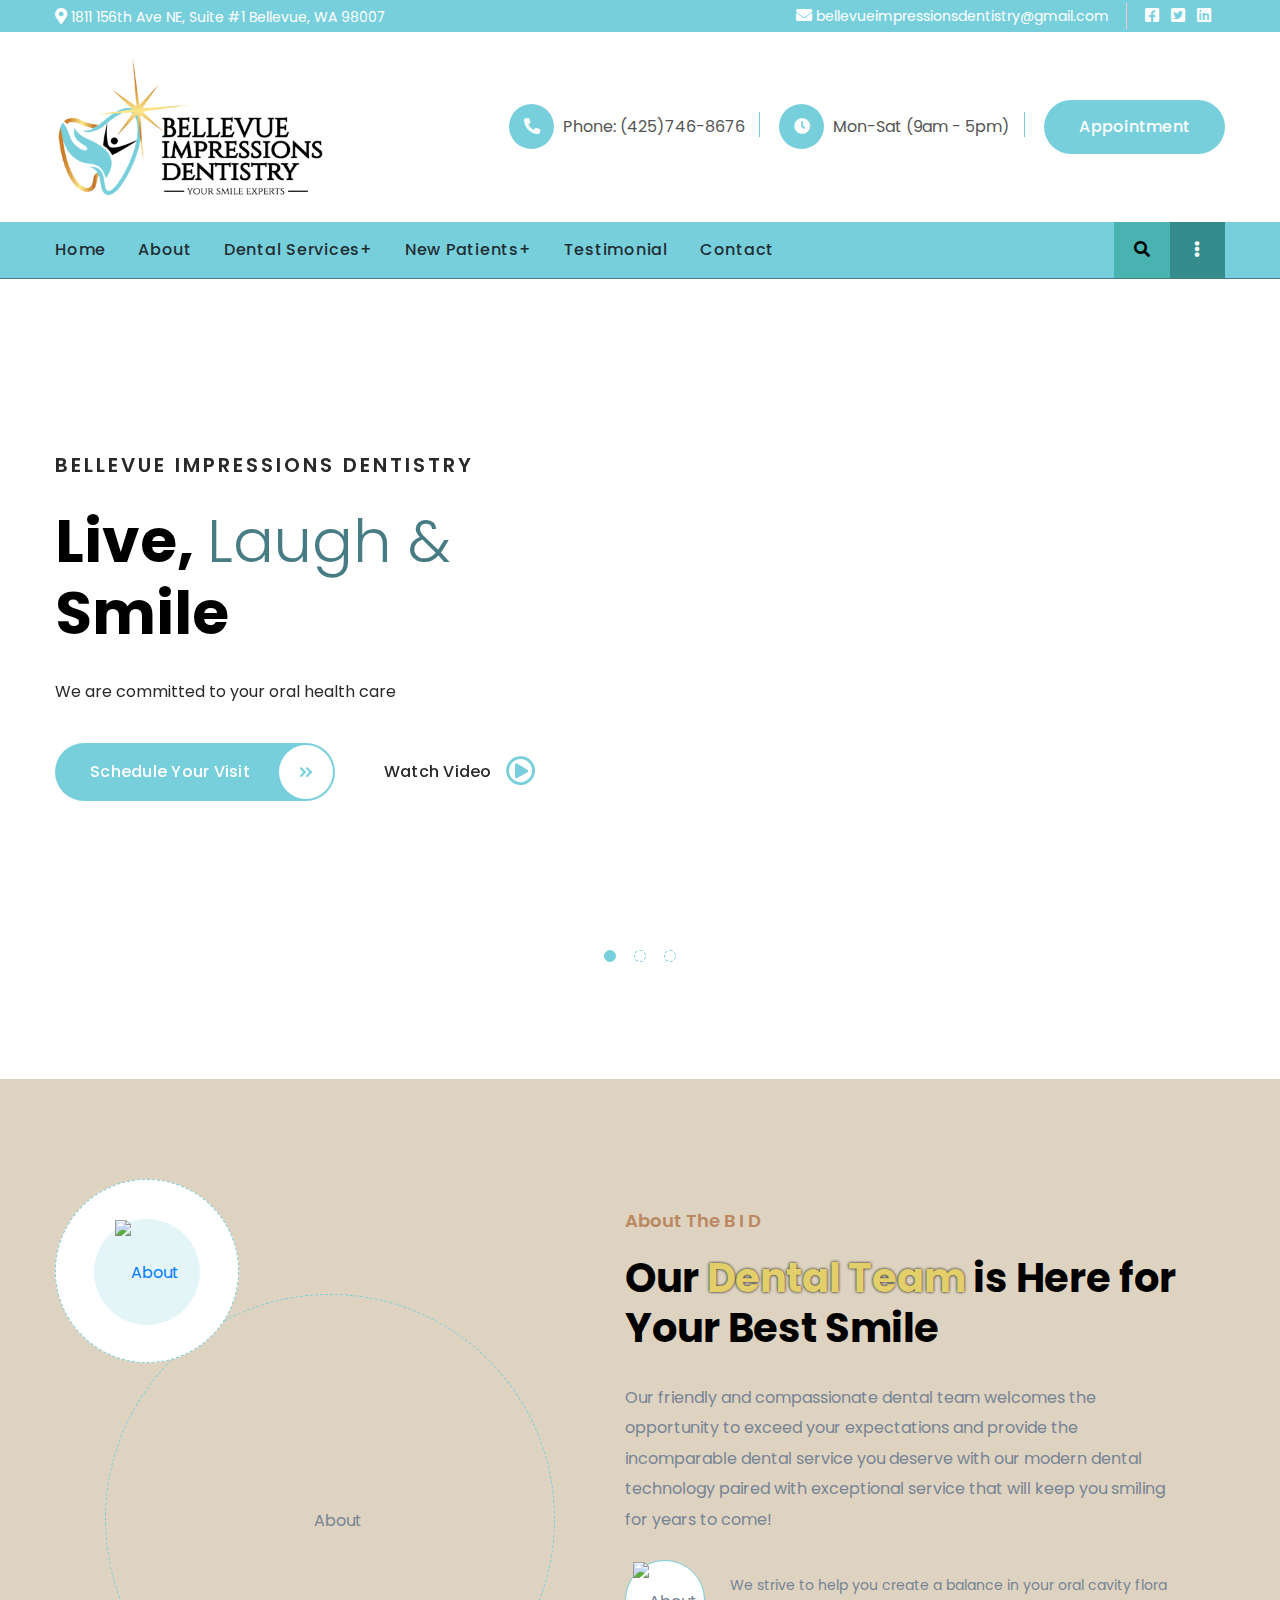
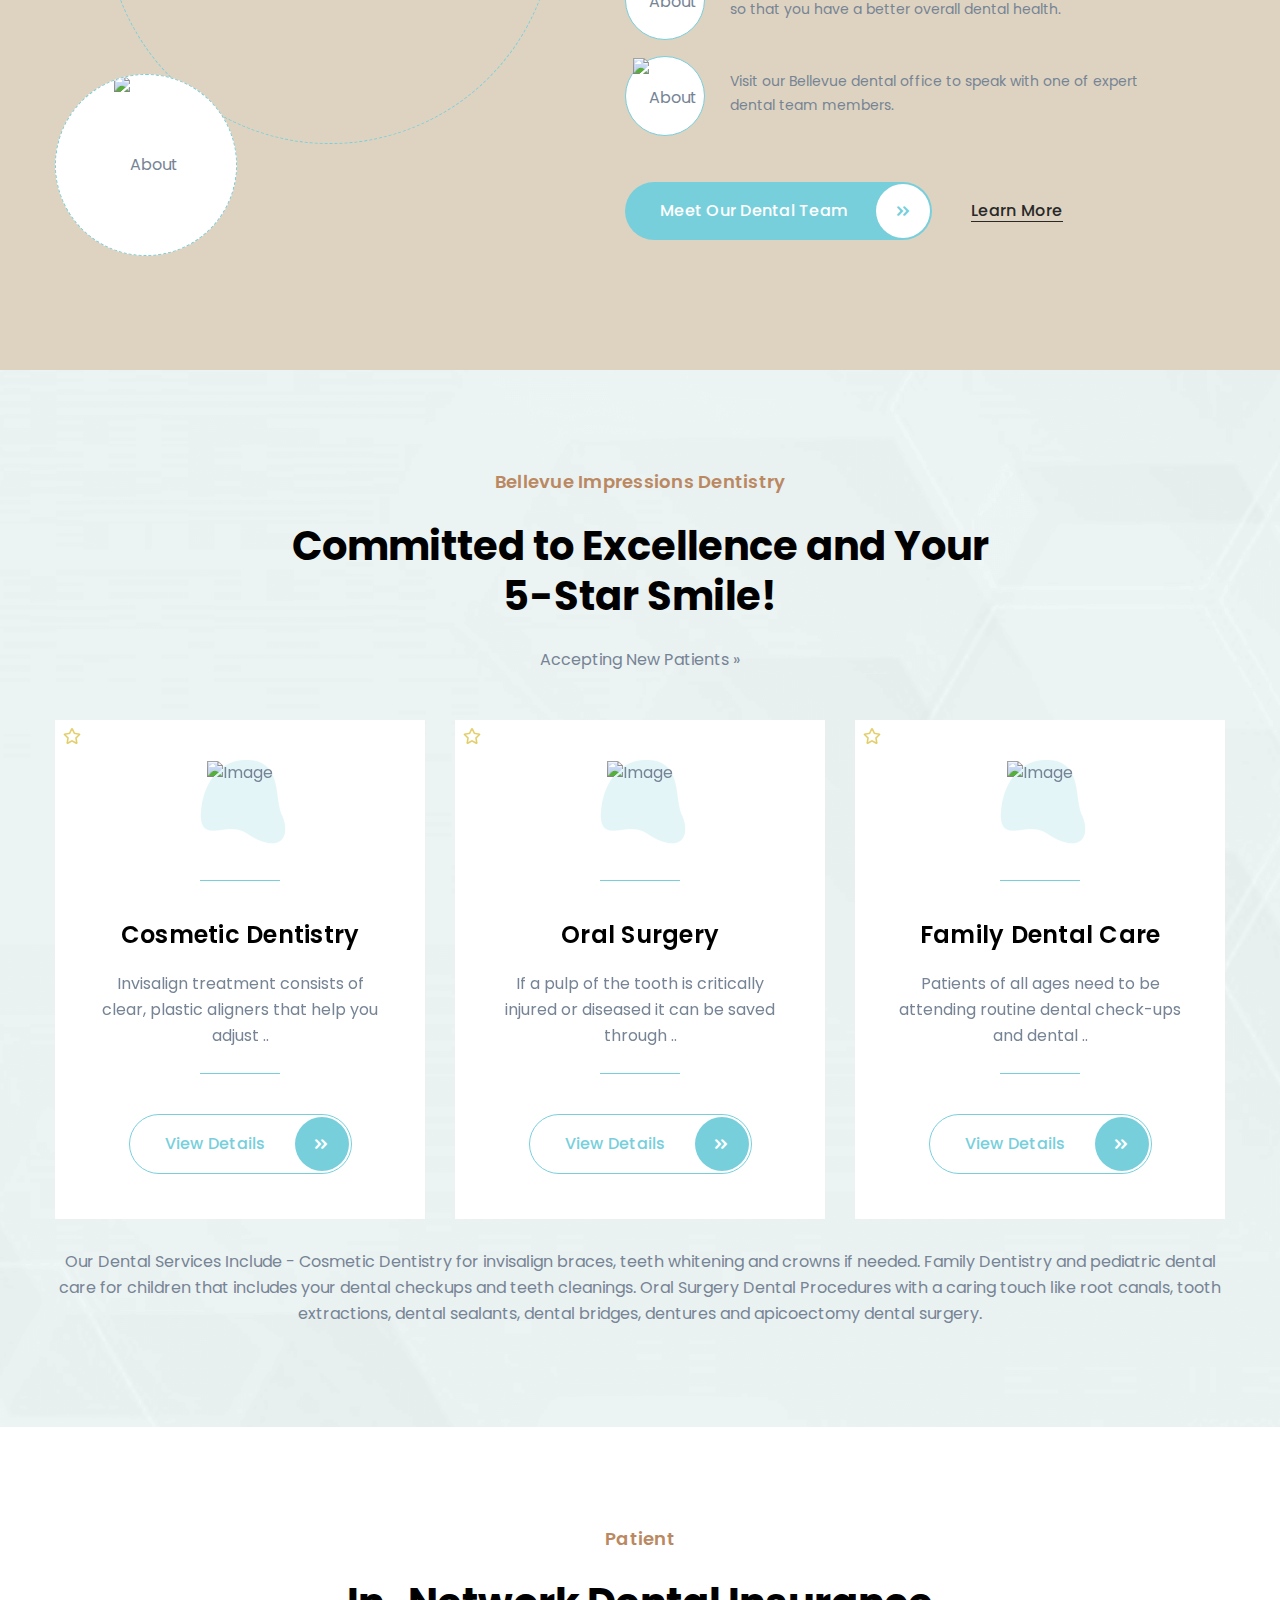
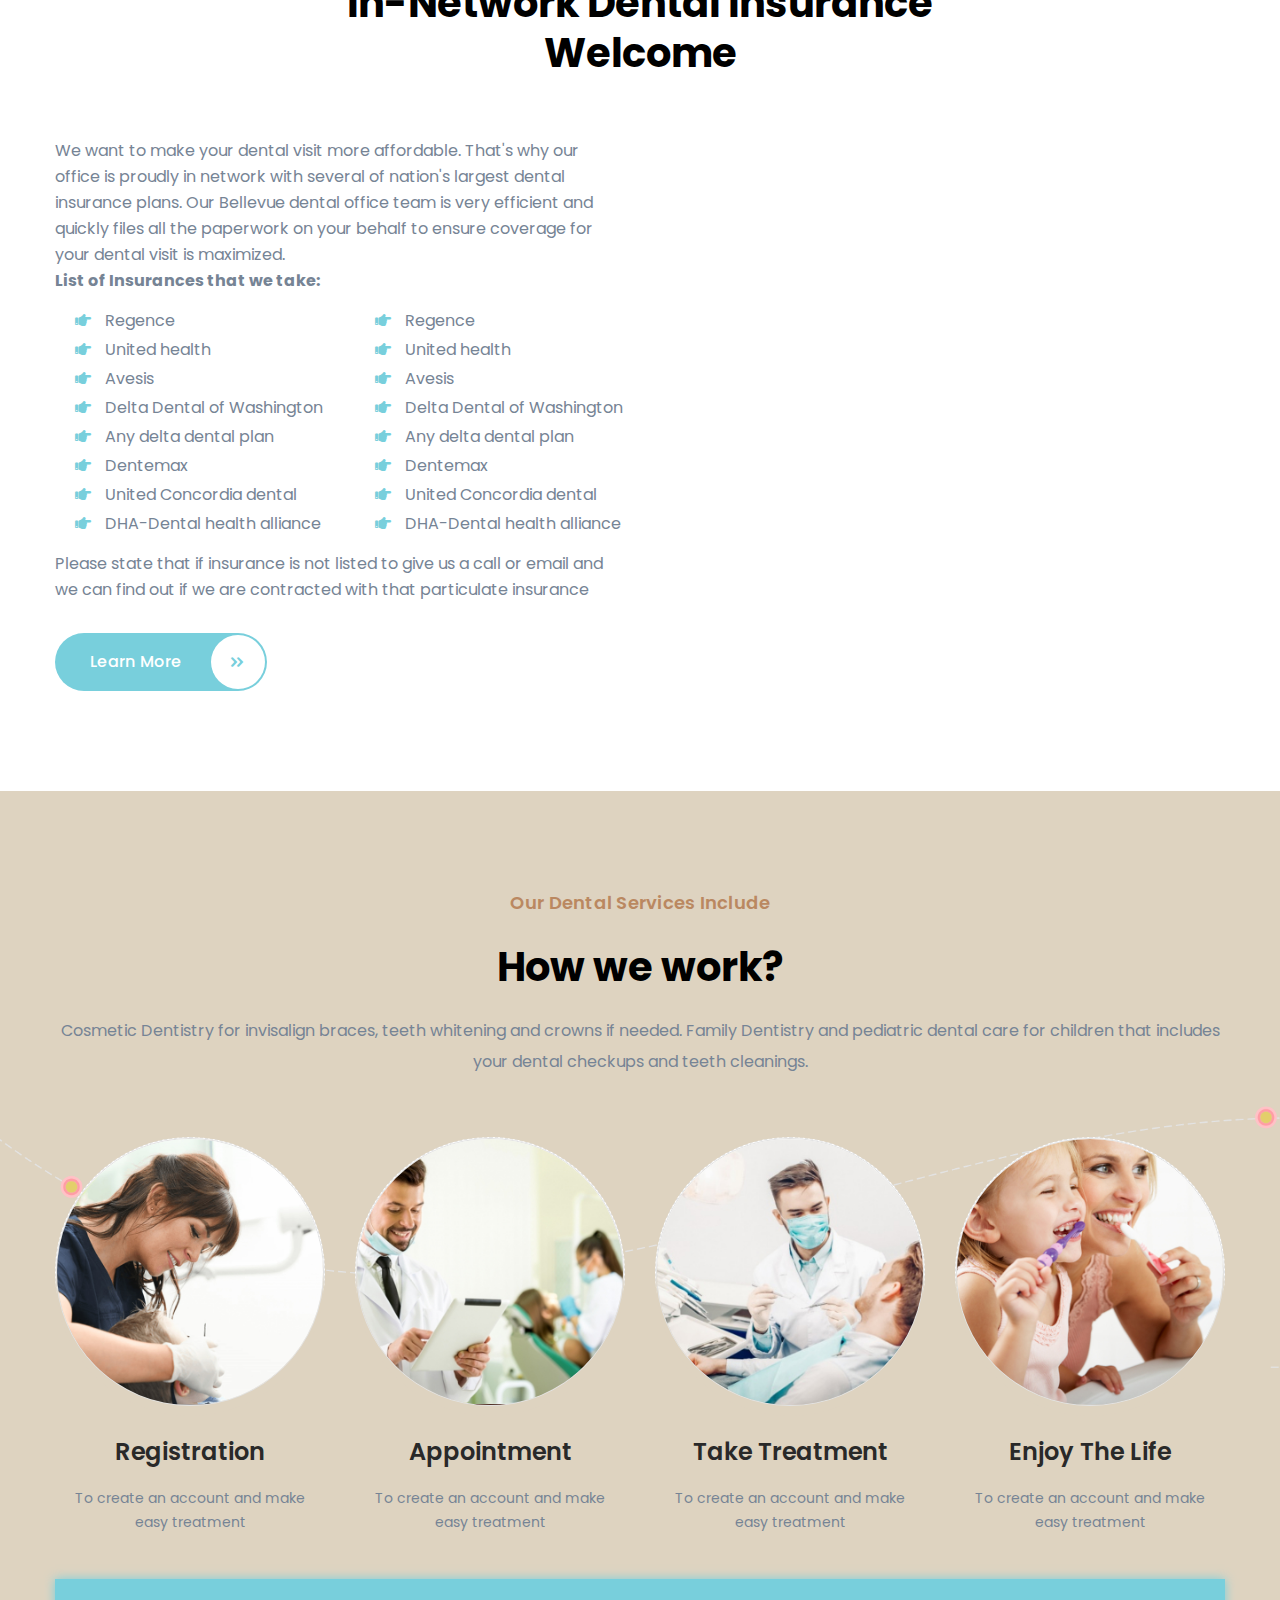
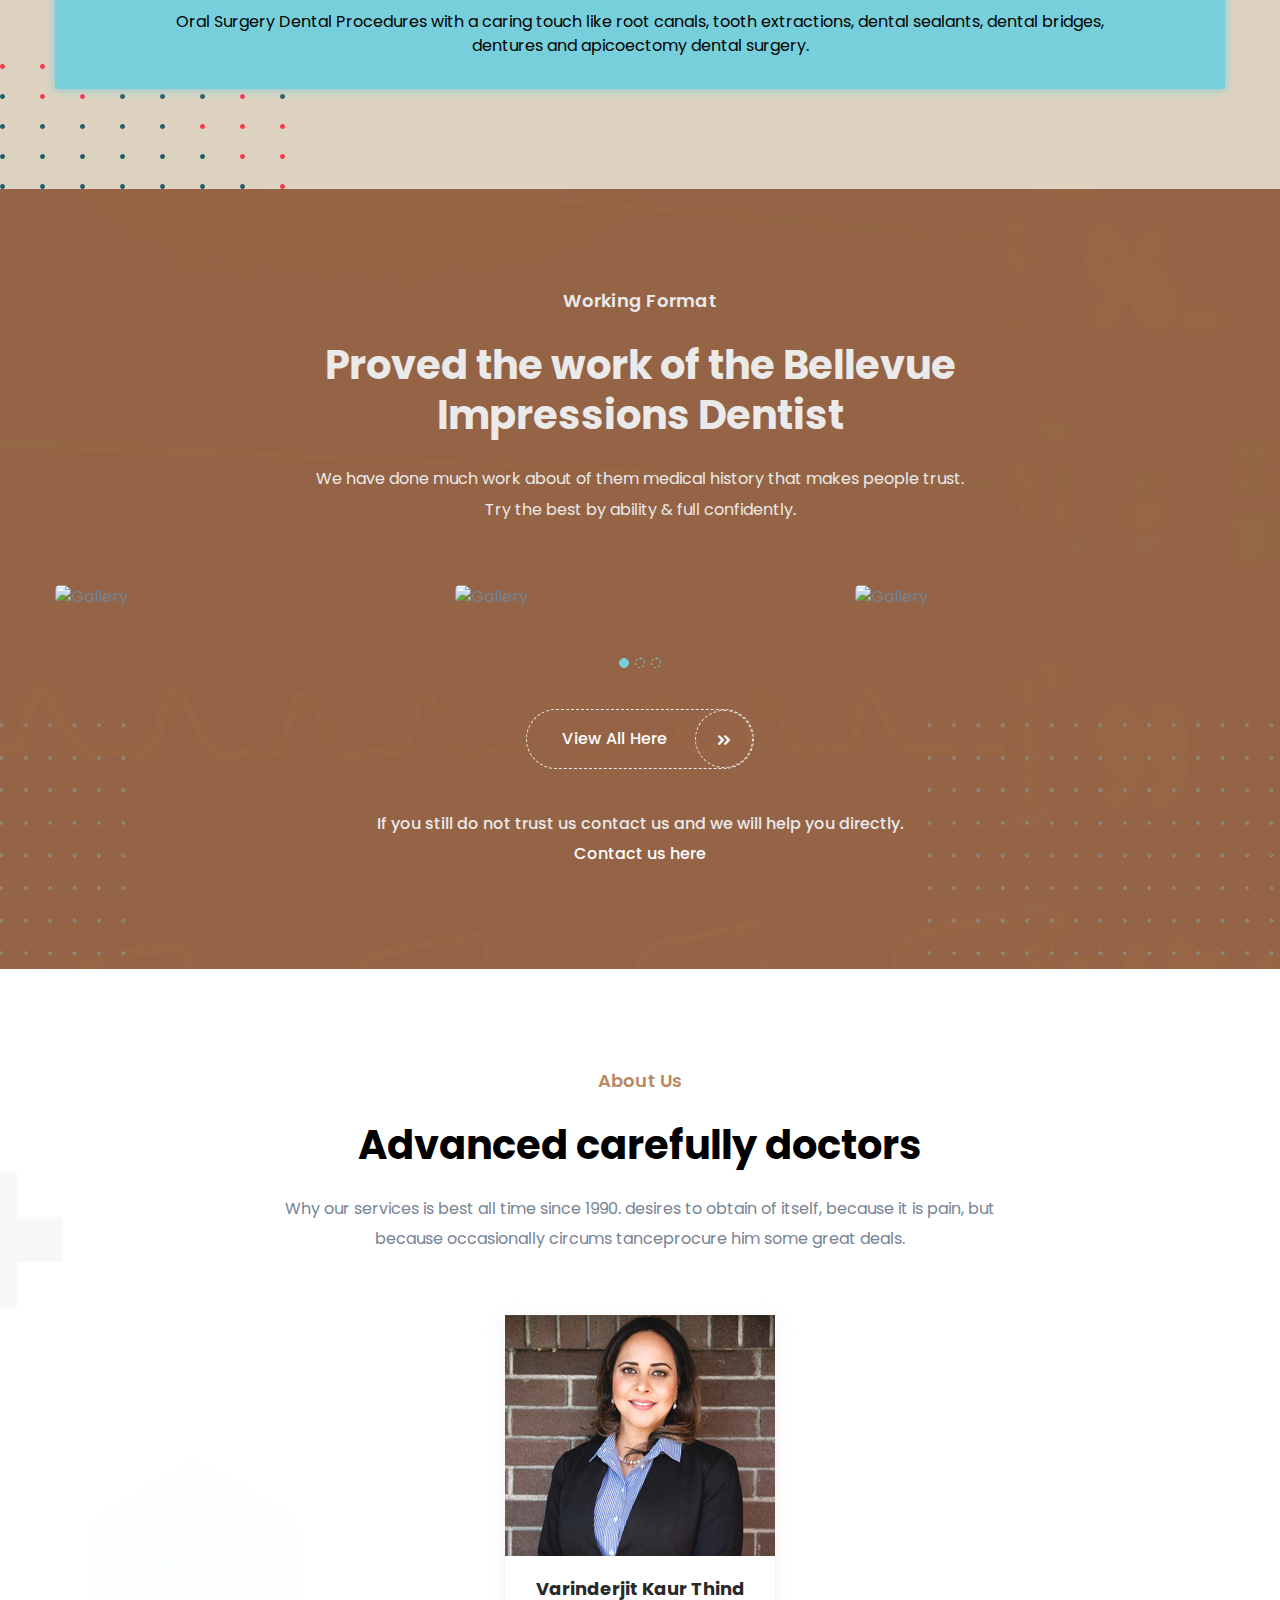
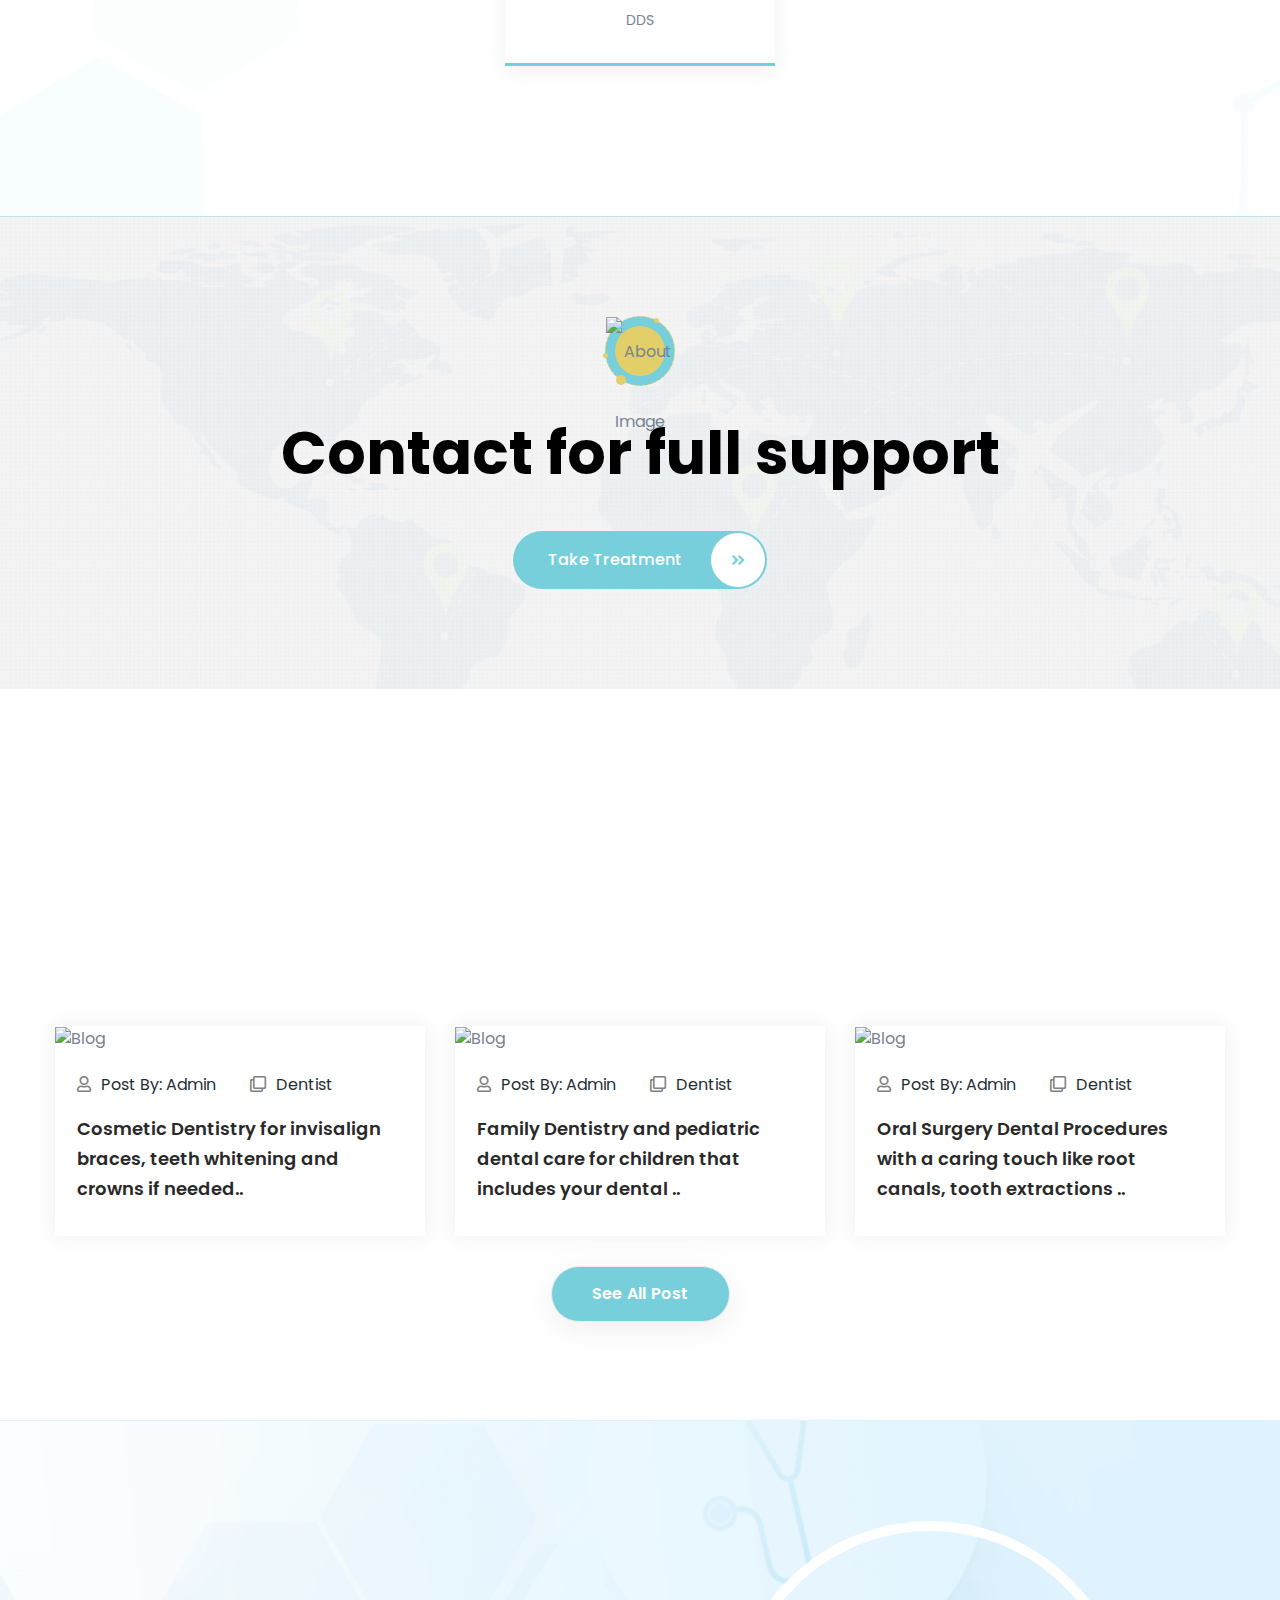
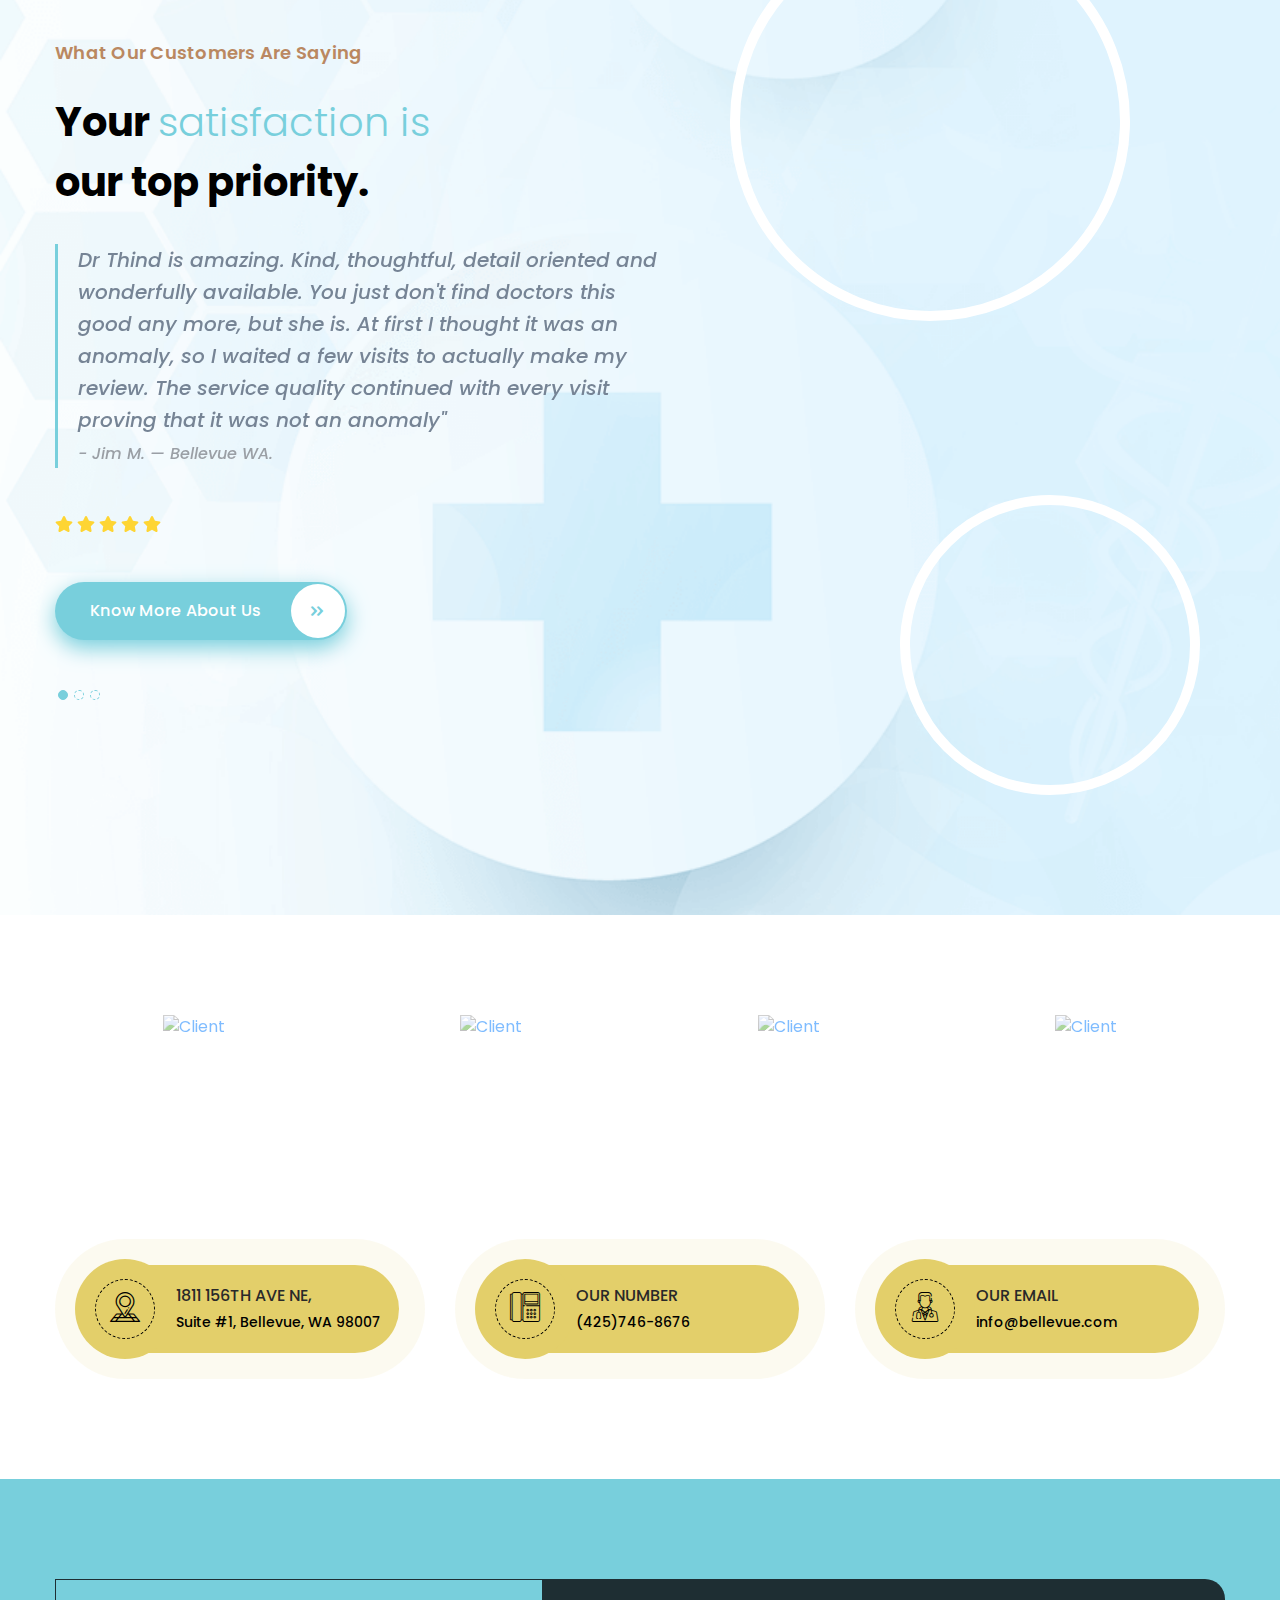
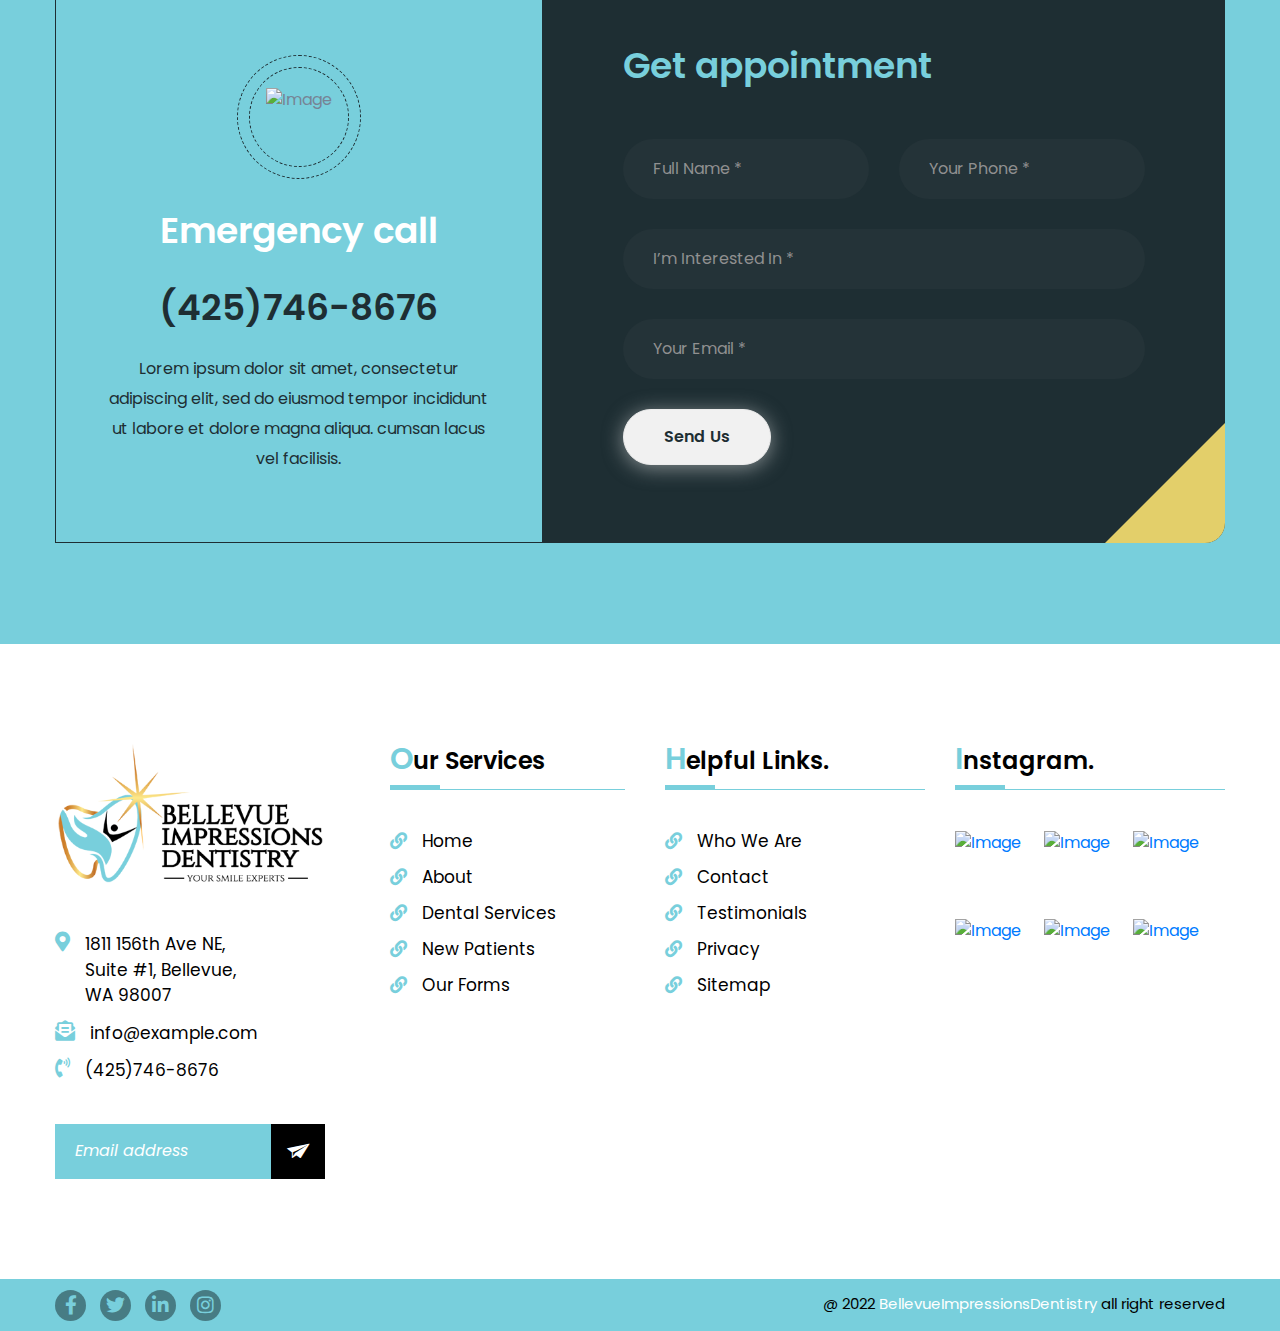
==== index.html @ e2b21d7c "adf" ====
<!doctype html>
<html lang="en">

<head>
    <!-- Required Meta Tags Start -->
    <meta charset="utf-8">
    <meta http-equiv="x-ua-compatible" content="ie=edge">
    <title>Bellevue Impressions Dentistry Family Dentist Office | Cosmetic Dentistry</title>
    <meta name="description" content="">
    <meta name="keywords" content="">
    <meta name="author" content="">
    <meta name="viewport" content="width=device-width, initial-scale=1, shrink-to-fit=no">
    <!-- Required Meta Tags End -->

    <!-- Favicon Tags Start -->
    <link rel="icon" type="image/png" sizes="16x16" href="assets/favicons/favicon.ico">
    <!-- Favicon Tags End -->

    <!-- CSS here -->
    <link rel="stylesheet" href="assets/css/bootstrap.css">
    <link rel="stylesheet" href="assets/css/main.css">
</head>

<body>
    <!--[if lte IE 9]>
    <p class="browserupgrade">You are using an <strong>outdated</strong> browser. Please <a href="https://browsehappy.com/">upgrade your browser</a> to improve your experience and security.</p>
  <![endif]-->

    <!-- Add your site or application content here -->

    <!-- |==========================================| -->
    <!-- |=====|| Preloader Start ||===============| -->
    <div class="preloader">
        <div class="preloader__content">
            <div class="preloader__wrapper">
                <div class="preloader__spinner"></div>
                <div class="preloader__txt">
                    <span data-text-preloader="B" class="letters-loading">B</span>
                    <span data-text-preloader="E" class="letters-loading">E</span>
                    <span data-text-preloader="L" class="letters-loading">L</span>
                    <span data-text-preloader="L" class="letters-loading">L</span>
                    <span data-text-preloader="E" class="letters-loading">E</span>
                    <span data-text-preloader="V" class="letters-loading">V</span>
                    <span data-text-preloader="U" class="letters-loading">U</span>
                    <span data-text-preloader="E" class="letters-loading">E</span>
                </div>
            </div>
        </div>
    </div>
    <!-- |=====|| Preloader End ||=================| -->
    <!-- |==========================================| -->


    <!-- |==========================================| -->
    <!-- |=====|| Header Start ||===============| -->
    <header class="header home1">
        <!-- Header Top Start -->
        <div class="header__top1">
            <div class="container">
                <div class="row">
                    <div class="col-lg-5">
                        <div class="header__top1--left text-center text-lg-left">
                            <i class="fas fa-map-marker-alt"></i>
                            <span>1811 156th Ave NE, Suite #1 Bellevue, WA 98007</span>
                        </div>
                    </div>
                    <div class="col-lg-7">
                        <div class="header__top1--right text-center text-lg-right">
                            <div class="header__top1--email">
                                <i class="fas fa-envelope"></i>
                                <span><a
                                        href="mailto:bellevueimpressionsdentistry@gmail.com">bellevueimpressionsdentistry@gmail.com</a></span>
                            </div>
                            <div class="header__top1--social">
                                <a href="#"><i class="fab fa-facebook-square"></i></a>
                                <a href="#"><i class="fab fa-twitter-square"></i></a>
                                <a href="#"><i class="fab fa-linkedin"></i></a>
                            </div>

                        </div>
                    </div>
                </div>
            </div>
        </div>
        <!-- Header Top End -->
        <!-- Header Middle Start -->
        <div class="header__middle1">
            <div class="container">
                <div class="row align-items-center">
                    <div class="col-lg-3 col-sm-6">
                        <div class="header__logo">
                            <a href="index.html"><img src="assets/img/logo/logo.png" alt="Logo"></a>
                        </div>
                    </div>
                    <div class="col-lg-9 col-sm-6">
                        <div class="header__middle1--right text-right">
                            <div class="header__middle1--phone">
                                <i class="fas fa-phone-alt"></i>
                                <span>Phone: <a href="tel:4257468676">(425)746-8676</a></span>
                            </div>
                            <div class="header__middle1--clock">
                                <i class="fas fa-clock"></i>
                                <span>Mon-Sat (9am - 5pm)</span>
                            </div>
                            <div class="header__middle1--btn">
                                <a href="#" class="btn2">Appointment</a>
                            </div>
                        </div>
                    </div>
                </div>
            </div>
        </div>
        <!-- Header Middle End -->
        <!-- Header Menu Start -->
        <div class="header__menu">
            <div class="header__menu-wrapper">
                <div class="container">
                    <div class="header__menu-outer">
                        <div class="row">
                            <div class="col-lg-12">
                                <div class="header__side-nav f_right d-none d-lg-block">
                                    <ul>
                                        <li class="search_box_container">
                                            <button class="search_btn button"><i class="fas fa-search"></i></button>
                                            <div class="search_form">
                                                <form action="#">
                                                    <input type="text" placeholder="Search...">
                                                    <button><i class="fas fa-search"></i></button>
                                                </form>
                                            </div>
                                        </li>
                                        <li class="extra_info_btn">
                                            <button class="button">
                                                <i class="fas fa-ellipsis-v"></i>
                                            </button>
                                        </li>
                                    </ul>
                                </div>
                                <div class="main-menu">
                                    <nav id="mobile-menu">
                                        <ul>
                                            <li class="active"><a href="index.html">Home</a></li>
                                            <li><a href="#">About</a></li>
                                            <li><a href="javascript:;">Dental Services+</a>
                                                <ul class="sub_menu">
                                                    <li><a href="#">Cosmetic Dentistry</a></li>
                                                    <li><a href="#">Family Dentistry</a></li>
                                                    <li><a href="#">Oral Surgery</a></li>
                                                </ul>
                                            </li>
                                            <li><a href="javascript:;">New Patients+</a>
                                                <ul class="sub_menu">
                                                    <li><a href="#">Patient Information</a></li>
                                                    <li><a href="#">Patient Forms</a></li>
                                                </ul>
                                            </li>

                                            <li><a href="#">Testimonial</a></li>
                                            <li><a href="#">Contact</a></li>
                                        </ul>
                                    </nav>
                                </div>
                                <div class="mobile-menu"></div>
                            </div>
                        </div>
                    </div>
                </div>
            </div>
        </div>
        <!-- Header Menu End -->
    </header>
    <!-- Extra Info Start -->
    <div class="extra_info d-none d-lg-block">
        <div class="extra_info--icon">
            <button class="extra_info_close"><i class="ti-close"></i></button>
        </div>
        <div class="extra_info--content text-center">
            <div class="extra_info--title">
                <h3>Let's be Together</h3>
            </div>
            <div class="extra_info--thumb">
                <img class="img_100" src="assets/img/about/about-01.jpg" alt="Extra info thumb">
            </div>
            <div class="extra_info--address">
                <ul>
                    <li>
                        <i class="fas fa-map-marker-alt"></i>
                        <span><strong>Bellevue Impressions Dentistry</strong></span><br>
                        <span>1811 156th Ave NE, Suite #1, Bellevue, WA 98007</span>
                    </li>
                    <li>
                        <i class="fas fa-clock"></i>
                        <span>DENTIST OFFICE HOURS</span>

                        <ul>
                            <li><strong>Monday</strong> 9:00 am to 5:00 pm </li>
                            <li><strong>Tuesday</strong> 9:00 am to 6:00 pm </li>
                            <li><strong>Wednesday</strong> 9:00 am to 5:00 pm </li>
                            <li><strong>Thursday</strong> 9:00 am to 5:00 pm </li>
                            <li><strong>Friday</strong> 9:00 am to 4:00 pm </li>
                            <li><strong>Saturday</strong> 9:00 am to 2:00 pm</li>
                        </ul>
                    </li>
                    <li>
                        <i class="fas fa-phone-alt"></i>
                        <span><a href="tel:4257468676">(425)746-8676</a></span>
                    </li>
                    <li>
                        <i class="fas fa-envelope-open-text"></i>
                        <span><a
                                href="mailto:bellevueimpressionsdentistry@gmail.com">bellevueimpressionsdentistry@gmail.com</a></span>
                    </li>
                </ul>
            </div>
            <div class="extra_info--social mt-30">
                <a href="#"><i class="fab fa-facebook-f"></i></a>
                <a href="#"><i class="fab fa-twitter"></i></a>
                <a href="#"><i class="fab fa-linkedin-in"></i></a>
                <a href="#"><i class="fab fa-instagram"></i></a>
                <a href="#"><i class="fab fa-youtube"></i></a>
            </div>
        </div>
    </div>
    <!-- Extra Info End -->
    <!-- |=====|| Header End ||=================| -->
    <!-- |==========================================| -->


    <main>
        <!-- |==========================================| -->
        <!-- |=====|| Slider Start ||===============| -->
        <section class="slider1">
            <div class="slider1__wrapper">
                <div class="slider1__active owl-carousel owl-theme slider-section-dots">
                    <div
                        class="slider1__item slider1__height slider1__img-01 d-flex align-items-center justify-content-center">
                        <div class="container">
                            <div class="row">
                                <div class="col-xl-7">
                                    <div class="slider1__content">
                                        <div class="mb-20 fix">
                                            <h5 data-animation="fadeInUp" data-delay=".2s" data-duration=".4s"
                                                class="animated fadeInUp">Bellevue Impressions Dentistry</h5>
                                        </div>
                                        <div class="mb-20 fix">
                                            <h2 data-animation="fadeInUp" data-delay=".5s" data-duration=".4s"
                                                class="animated fadeInUp">
                                                Live, <span>Laugh & </span> <br class="d-none d-md-inline-block"> Smile
                                            </h2>
                                        </div>
                                        <div class="fix mb-20">
                                            <p data-animation="fadeInUp" data-delay=".7s" data-duration=".4s"
                                                class="animated fadeInUp">
                                                We are committed to your oral health care
                                            </p>
                                        </div>
                                        <div class="fix pb-35">
                                            <a data-animation="fadeInUp" data-delay=".4s" data-duration=".8s"
                                                href="services.html"
                                                class="btn3 d-inline-block animated fadeInUp mr-10">
                                                <span>Schedule Your Visit</span> <i
                                                    class="icofont-rounded-double-right"></i>
                                            </a>
                                            <a data-fancybox="gallery_1" data-caption="My caption"
                                                href="https://youtu.be/8rPB4A3zDnQ" data-animation="fadeInUp"
                                                data-delay=".5s" data-duration=".8s"
                                                class="btn4 ml-25 animated fadeInUp d-none d-sm-inline-block">
                                                <span>Watch
                                                    Video</span> <i class="far fa-play-circle"></i></a>
                                        </div>
                                    </div>
                                </div>
                            </div>
                        </div>
                    </div>
                    <div
                        class="slider1__item slider1__height slider1__img-02 d-flex align-items-center justify-content-center">
                        <div class="container">
                            <div class="row">
                                <div class="col-xl-7">
                                    <div class="slider1__content">
                                        <div class="mb-20 fix">
                                            <h5 data-animation="fadeInUp" data-delay=".2s" data-duration=".4s"
                                                class="animated fadeInUp">Bellevue Impressions Dentistry</h5>
                                        </div>
                                        <div class="mb-20 fix">
                                            <h2 data-animation="fadeInUp" data-delay=".5s" data-duration=".4s"
                                                class="animated fadeInUp">
                                                Live, <span>Laugh & </span> <br class="d-none d-md-inline-block"> Smile
                                            </h2>
                                        </div>
                                        <div class="fix mb-20">
                                            <p data-animation="fadeInUp" data-delay=".7s" data-duration=".4s"
                                                class="animated fadeInUp">
                                                We are committed to your oral health care
                                            </p>
                                        </div>
                                        <div class="fix pb-35">
                                            <a data-animation="fadeInUp" data-delay=".4s" data-duration=".8s"
                                                href="services.html"
                                                class="btn3 d-inline-block animated fadeInUp mr-10">
                                                <span>Schedule Your Visit</span> <i
                                                    class="icofont-rounded-double-right"></i>
                                            </a>
                                            <a data-fancybox="gallery_1" data-caption="My caption"
                                                href="https://youtu.be/8rPB4A3zDnQ" data-animation="fadeInUp"
                                                data-delay=".5s" data-duration=".8s"
                                                class="btn4 ml-25 animated fadeInUp d-none d-sm-inline-block">
                                                <span>Watch
                                                    Video</span> <i class="far fa-play-circle"></i></a>
                                        </div>
                                    </div>
                                </div>
                            </div>
                        </div>
                    </div>
                    <div
                        class="slider1__item slider1__height slider1__img-03 d-flex align-items-center justify-content-center">
                        <div class="container">
                            <div class="row">
                                <div class="col-xl-7">
                                    <div class="slider1__content">
                                        <div class="mb-20 fix">
                                            <h5 data-animation="fadeInUp" data-delay=".2s" data-duration=".4s"
                                                class="animated fadeInUp">Bellevue Impressions Dentistry</h5>
                                        </div>
                                        <div class="mb-20 fix">
                                            <h2 data-animation="fadeInUp" data-delay=".5s" data-duration=".4s"
                                                class="animated fadeInUp">
                                                Live, <span>Laugh & </span> <br class="d-none d-md-inline-block"> Smile
                                            </h2>
                                        </div>
                                        <div class="fix mb-20">
                                            <p data-animation="fadeInUp" data-delay=".7s" data-duration=".4s"
                                                class="animated fadeInUp">
                                                We are committed to your oral health care
                                            </p>
                                        </div>
                                        <div class="fix pb-35">
                                            <a data-animation="fadeInUp" data-delay=".4s" data-duration=".8s"
                                                href="services.html"
                                                class="btn3 d-inline-block animated fadeInUp mr-10">
                                                <span>Schedule Your Visit</span> <i
                                                    class="icofont-rounded-double-right"></i>
                                            </a>
                                            <a data-fancybox="gallery_1" data-caption="My caption"
                                                href="https://youtu.be/8rPB4A3zDnQ" data-animation="fadeInUp"
                                                data-delay=".5s" data-duration=".8s"
                                                class="btn4 ml-25 animated fadeInUp d-none d-sm-inline-block">
                                                <span>Watch
                                                    Video</span> <i class="far fa-play-circle"></i></a>
                                        </div>
                                    </div>
                                </div>
                            </div>
                        </div>
                    </div>
                </div>
            </div>
        </section>
        <!-- |=====|| Slider End ||=================| -->
        <!-- |==========================================| -->


        <!-- |==========================================| -->
        <!-- |=====|| About Start ||===============| -->
        <section class="about1">
            <div class="content_box_pot_100">
                <div class="container">
                    <div class="row">
                        <div class="col-lg-5">
                            <div class="about1__left">
                                <div class="about1__left--thumb1">
                                    <img src="assets/img/about/about-02.jpg" alt="About">
                                </div>
                                <div class="about1__left--thumb2">
                                    <a data-fancybox="gallery_1" data-caption="Your caption will be here."
                                        href="https://youtu.be/8rPB4A3zDnQ">
                                        <img src="assets/img/png-icon/png-icon-09.png" alt="About">
                                    </a>
                                </div>
                                <div class="about1__left--thumb3">
                                    <img src="assets/img/about/about-03.jpg" alt="About">
                                </div>
                            </div>
                        </div>
                        <div class="col-lg-7">
                            <div class="about1__wrapper">
                                <div class="title1 mb-30">
                                    <h4>About The B I D</h4>
                                    <h2>Our <span>Dental Team</span> is Here for Your Best Smile</h2>
                                </div>

                                <div class="about1__content">
                                    <p>Our friendly and compassionate dental team welcomes the opportunity to exceed
                                        your expectations and provide the incomparable dental service you deserve with
                                        our modern dental technology paired with exceptional service that will keep you
                                        smiling for years to come! </p>
                                    <div class="about1__item mb-35 mt-25">
                                        <div class="about1__item--thumb about1__item--bg1">
                                            <img src="assets/img/png-icon/png-icon-10.png" alt="About">
                                        </div>
                                        <p>We strive to help you create a balance in your oral cavity flora so that you
                                            have a better overall dental health. </p>
                                    </div>
                                    <div class="about1__item mb-65">
                                        <div class="about1__item--thumb about1__item--bg2">
                                            <img src="assets/img/png-icon/png-icon-11.png" alt="About">
                                        </div>
                                        <p>Visit our Bellevue dental office to speak with one of expert dental team
                                            members.</p>
                                    </div>
                                    <div class="about1__btn">
                                        <a href="#" class="btn3"> <span>Meet Our Dental Team </span>
                                            <i class="icofont-rounded-double-right"></i>
                                        </a>
                                        <a href="#" class="btn5 ml-35 d-none d-sm-inline-block">Learn More</a>
                                    </div>
                                </div>
                            </div>
                        </div>
                    </div>
                </div>
            </div>
        </section>
        <!-- |=====|| About End ||=================| -->
        <!-- |==========================================| -->


        <!-- |==========================================| -->
        <!-- |=====|| Service Start ||===============| -->
        <section class="service1">
            <div class="content_box_100">
                <div class="container">
                    <div class="row">
                        <div class="col-lg-8 offset-lg-2">
                            <div class="title2 mb-45 text-center">
                                <h4>Bellevue Impressions Dentistry</h4>
                                <h2>Committed to Excellence and Your <br> 5-Star Smile!</h2>
                                <p><a href="#">Accepting New Patients »</a></p>
                            </div>
                        </div>
                    </div>
                    <div class="row">
                        <div class="col-md-12">
                            <div class="service1__carousel owl-carousel">
                                <div class="service1__item mb-30 text-center">
                                    <div class="service1__star">
                                        <i class="far fa-star"></i>
                                    </div>
                                    <div class="service1__thumb">
                                        <img src="assets/img/png-icon/png-icon-12.png" alt="Image">
                                    </div>
                                    <div class="service1__content mb-40">
                                        <h3>Cosmetic Dentistry</h3>
                                        <p>Invisalign treatment consists of clear, plastic aligners that help you adjust
                                            ..</p>
                                    </div>
                                    <a href="service-details.html" class="btn6"> <span>View Details</span> <i
                                            class="icofont-rounded-double-right"></i> </a>
                                </div>
                                <div class="service1__item mb-30 text-center">
                                    <div class="service1__star">
                                        <i class="far fa-star"></i>
                                    </div>
                                    <div class="service1__thumb">
                                        <img src="assets/img/png-icon/png-icon-13.png" alt="Image">
                                    </div>
                                    <div class="service1__content mb-40">
                                        <h3>Oral Surgery</h3>
                                        <p>If a pulp of the tooth is critically injured or diseased it can be saved
                                            through ..</p>
                                    </div>
                                    <a href="service-details.html" class="btn6"> <span>View Details</span> <i
                                            class="icofont-rounded-double-right"></i> </a>
                                </div>
                                <div class="service1__item mb-30 text-center">
                                    <div class="service1__star">
                                        <i class="far fa-star"></i>
                                    </div>
                                    <div class="service1__thumb">
                                        <img src="assets/img/png-icon/png-icon-14.png" alt="Image">
                                    </div>
                                    <div class="service1__content mb-40">
                                        <h3>Family Dental Care</h3>
                                        <p>Patients of all ages need to be attending routine dental check-ups and dental
                                            ..</p>
                                    </div>
                                    <a href="service-details.html" class="btn6"> <span>View Details</span> <i
                                            class="icofont-rounded-double-right"></i> </a>
                                </div>

                            </div>
                        </div>
                    </div>
                    <div class="row">
                        <div class="col-md-12 text-center">
                            <div class="service1__bottom-text">
                                <p>Our Dental Services Include - Cosmetic Dentistry for invisalign braces, teeth
                                    whitening and crowns if needed. Family Dentistry and pediatric dental care for
                                    children that includes your dental checkups and teeth cleanings. Oral Surgery Dental
                                    Procedures with a caring touch like root canals, tooth extractions, dental sealants,
                                    dental bridges, dentures and apicoectomy dental surgery.</p>
                            </div>
                        </div>
                    </div>
                </div>
            </div>
        </section>
        <!-- |=====|| Service End ||=================| -->
        <!-- |==========================================| -->


        <!-- |==========================================| -->
        <!-- |=====|| Conference Start ||===============| -->
        <section class="conference home1">
            <div class="content_box_100">
                <div class="container">
                    <div class="row mb-15">
                        <div class="col-md-8 offset-md-2">
                            <div class="title2 mb-45 text-center">
                                <h4>Patient</h4>
                                <h2>In-Network Dental Insurance Welcome</h2>
                            </div>
                        </div>
                    </div>

                    <div class="row">
                        <div class="col-md-6">
                            <div class="service1__bottom-text">
                                <p>We want to make your dental visit more affordable. That's why our office is proudly
                                    in network with several of nation's largest dental insurance plans. Our Bellevue
                                    dental office team is very efficient and quickly files all the paperwork on your
                                    behalf to ensure coverage for your dental visit is maximized.</p>
                                    <p><strong>List of Insurances that we take:</strong></p>
                                    
                                    <div class="row">
                                        <div class="col-md-6">
                                            <ul>
                                                <li><i class="fas fa-hand-point-right"></i> Regence</li>
                                                <li><i class="fas fa-hand-point-right"></i> United health</li>
                                                <li><i class="fas fa-hand-point-right"></i> Avesis</li>
                                                <li><i class="fas fa-hand-point-right"></i> Delta Dental of Washington</li>
                                                <li><i class="fas fa-hand-point-right"></i> Any delta dental plan</li>
                                                <li><i class="fas fa-hand-point-right"></i> Dentemax</li>
                                                <li><i class="fas fa-hand-point-right"></i> United Concordia dental</li>
                                                <li><i class="fas fa-hand-point-right"></i> DHA-Dental health alliance</li>
                                            </ul>
                                        </div>

                                        <div class="col-md-6">
                                            <ul>
                                                <li><i class="fas fa-hand-point-right"></i> Regence</li>
                                                <li><i class="fas fa-hand-point-right"></i> United health</li>
                                                <li><i class="fas fa-hand-point-right"></i> Avesis</li>
                                                <li><i class="fas fa-hand-point-right"></i> Delta Dental of Washington</li>
                                                <li><i class="fas fa-hand-point-right"></i> Any delta dental plan</li>
                                                <li><i class="fas fa-hand-point-right"></i> Dentemax</li>
                                                <li><i class="fas fa-hand-point-right"></i> United Concordia dental</li>
                                                <li><i class="fas fa-hand-point-right"></i> DHA-Dental health alliance</li>
                                            </ul>
                                        </div>
                                    </div>

                                    <p>Please state that if insurance is not listed to give us a call or email and we can find out if we are contracted with that particulate insurance</p>

                                <div class="mt-30">
                                    <a href="#" class="btn3 "> <span>Learn More </span>
                                        <i class="icofont-rounded-double-right"></i>
                                    </a>
                                </div>
                            </div>
                        </div>

                        <div class="col-md-6">
                            <div class="service-img-e">
                                <img src="assets/img/about/about-21.jpg" alt="" class="img-fluid">
                            </div>
                        </div>
                    </div>
                </div>
            </div>
        </section>
        <!-- |=====|| Conference End ||=================| -->
        <!-- |==========================================| -->


        <!-- |==========================================| -->
        <!-- |=====|| Working Process Start ||===============| -->
        <section class="working_process1">
            <div class="working_process1__thumb1">
                <img class="img_100" src="assets/img/png-img/png-img-04.png" alt="Image">
            </div>
            <div class="working_process1__thumb2">
                <img class="img_100" src="assets/img/png-img/png-img-05.png" alt="Image">
            </div>
            <div class="content_box_100">
                <div class="container">
                    <div class="row">
                        <div class="col-lg-12">
                            <div class="title2 mb-60 text-center">
                                <h4>Our Dental Services Include</h4>
                                <h2>How we work?</h2>
                                <p>Cosmetic Dentistry for invisalign braces, teeth whitening and crowns if needed.
                                    Family Dentistry and pediatric dental care for children that includes your dental
                                    checkups and teeth cleanings. </p>
                            </div>
                        </div>
                    </div>
                    <div class="row">
                        <div class="col-xl-3 col-lg-4 col-sm-6">
                            <div class="working_process1__item text-center mb-30">
                                <div class="working_process1__thumb mb-30">
                                    <img src="assets/img/service/service-01.jpg" alt="Service">
                                </div>
                                <div class="working_process1__content">
                                    <h3>Registration</h3>
                                    <p class="m-0">To create an account and make easy treatment</p>
                                </div>
                            </div>
                        </div>
                        <div class="col-xl-3 col-lg-4 col-sm-6">
                            <div class="working_process1__item text-center mb-30">
                                <div class="working_process1__thumb mb-30">
                                    <img src="assets/img/service/service-02.jpg" alt="Service">
                                </div>
                                <div class="working_process1__content">
                                    <h3>Appointment</h3>
                                    <p class="m-0">To create an account and make easy treatment</p>
                                </div>
                            </div>
                        </div>
                        <div class="col-xl-3 col-lg-4 col-sm-6">
                            <div class="working_process1__item text-center mb-30">
                                <div class="working_process1__thumb mb-30">
                                    <img src="assets/img/service/service-03.jpg" alt="Service">
                                </div>
                                <div class="working_process1__content">
                                    <h3>Take Treatment</h3>
                                    <p class="m-0">To create an account and make easy treatment</p>
                                </div>
                            </div>
                        </div>
                        <div class="col-xl-3 col-lg-4 col-sm-6">
                            <div class="working_process1__item text-center mb-30">
                                <div class="working_process1__thumb mb-30">
                                    <img src="assets/img/service/service-04.jpg" alt="Service">
                                </div>
                                <div class="working_process1__content">
                                    <h3>Enjoy The Life</h3>
                                    <p class="m-0">To create an account and make easy treatment</p>
                                </div>
                            </div>
                        </div>
                    </div>
                    <div class="row mt-15">
                        <div class="col-lg-12">
                            <div class="working_process1__bottom-text text-center">
                                <p class="m-0">Oral Surgery Dental Procedures with a caring touch like root canals,
                                    tooth
                                    extractions, dental sealants, dental bridges, dentures and apicoectomy dental
                                    surgery.</p>
                            </div>
                        </div>
                    </div>
                </div>
            </div>
        </section>
        <!-- |=====|| Working Process End ||=================| -->
        <!-- |==========================================| -->


        <!-- |==========================================| -->
        <!-- |=====|| Gallery Start ||===============| -->
        <section class="gallery1">
            <div class="content_box_100">
                <div class="container">
                    <div class="row">
                        <div class="col-lg-8 offset-lg-2">
                            <div class="title2 mb-60 text-center">
                                <h4>Working Format</h4>
                                <h2>Proved the work of the Bellevue Impressions Dentist</h2>
                                <p>We have done much work about of them medical history that makes people trust. <br
                                        class="d-none d-md-inline-block"> Try the best by ability & full confidently.
                                </p>
                            </div>
                        </div>
                    </div>
                    <div class="row">
                        <div class="col-md-12">
                            <div class="gallery1__wrapper slider-section-dots owl-carousel owl-theme">
                                <div class="gallery1__item mb-50">
                                    <div class="gallery1__thumb">
                                        <img class="img_100" src="assets/img/gallery/gallery-01.jpg" alt="Gallery">
                                    </div>
                                    <a data-fancybox="gallery_2" data-caption="My caption"
                                        href="assets/img/gallery/gallery-01.jpg"><i class="icofont-plus"></i></a>
                                </div>
                                <div class="gallery1__item mb-50">
                                    <div class="gallery1__thumb">
                                        <img class="img_100" src="assets/img/gallery/gallery-02.jpg" alt="Gallery">
                                    </div>
                                    <a data-fancybox="gallery_2" data-caption="My caption"
                                        href="assets/img/gallery/gallery-02.jpg"><i class="icofont-plus"></i></a>
                                </div>
                                <div class="gallery1__item mb-50">
                                    <div class="gallery1__thumb">
                                        <img class="img_100" src="assets/img/gallery/gallery-03.jpg" alt="Gallery">
                                    </div>
                                    <a data-fancybox="gallery_2" data-caption="My caption"
                                        href="assets/img/gallery/gallery-03.jpg"><i class="icofont-plus"></i></a>
                                </div>
                                <div class="gallery1__item mb-50">
                                    <div class="gallery1__thumb">
                                        <img class="img_100" src="assets/img/gallery/gallery-04.jpg" alt="Gallery">
                                    </div>
                                    <a data-fancybox="gallery_2" data-caption="My caption"
                                        href="assets/img/gallery/gallery-04.jpg"><i class="icofont-plus"></i></a>
                                </div>
                                <div class="gallery1__item mb-50">
                                    <div class="gallery1__thumb">
                                        <img class="img_100" src="assets/img/gallery/gallery-05.jpg" alt="Gallery">
                                    </div>
                                    <a data-fancybox="gallery_2" data-caption="My caption"
                                        href="assets/img/gallery/gallery-05.jpg"><i class="icofont-plus"></i></a>
                                </div>
                                <div class="gallery1__item mb-50">
                                    <div class="gallery1__thumb">
                                        <img class="img_100" src="assets/img/gallery/gallery-06.jpg" alt="Gallery">
                                    </div>
                                    <a data-fancybox="gallery_2" data-caption="My caption"
                                        href="assets/img/gallery/gallery-06.jpg"><i class="icofont-plus"></i></a>
                                </div>
                                <div class="gallery1__item mb-50">
                                    <div class="gallery1__thumb">
                                        <img class="img_100" src="assets/img/gallery/gallery-07.jpg" alt="Gallery">
                                    </div>
                                    <a data-fancybox="gallery_2" data-caption="My caption"
                                        href="assets/img/gallery/gallery-07.jpg"><i class="icofont-plus"></i></a>
                                </div>
                            </div>
                        </div>
                    </div>
                    <div class="row">
                        <div class="col-md-12">
                            <div class="gallery1__bottom text-center mt-50">
                                <a href="#" class="btn7"> <span>View All Here</span> <i
                                        class="icofont-rounded-double-right"></i> </a>
                                <p>If you still do not trust us contact us and we will help you directly. <br
                                        class="d-none d-md-inline-block"> <a href="#">Contact us here</a></p>
                            </div>
                        </div>
                    </div>
                </div>
            </div>
        </section>
        <!-- |=====|| Gallery End ||=================| -->
        <!-- |==========================================| -->


        <!-- |==========================================| -->
        <!-- |=====|| Team Start ||===============| -->
        <section class="team1">
            <div class="content_box_100">
                <div class="container">
                    <div class="row">
                        <div class="col-lg-8 offset-lg-2">
                            <div class="title2 mb-60 text-center">
                                <h4>About us </h4>
                                <h2>Advanced carefully doctors</h2>
                                <p>Why our services is best all time since 1990. desires to obtain of itself, because it
                                    is pain, but because occasionally circums tanceprocure him some great deals. </p>
                            </div>
                        </div>
                    </div>
                    <div class="row align-items-center justify-content-center">
                        <div class="col-md-6 col-xl-3">
                            <div class="team1__item text-center mb-50">
                                <div class="team1__thumb">
                                    <img src="assets/img/team/team-01.jpg" alt="Team">
                                </div>
                                <div class="team1__content">
                                    <h4>Varinderjit Kaur Thind</h4>
                                    <p class="m-0">DDS</p>
                                    <div class="team1__btn">
                                        <a href="#">Read More</a>
                                    </div>
                                </div>
                            </div>
                        </div>

                    </div>

                </div>
            </div>
        </section>
        <!-- |=====|| Team End ||=================| -->
        <!-- |==========================================| -->


        <!-- |==========================================| -->
        <!-- |=====|| Care Start ||===============| -->
        <section class="care2">
            <div class="content_box_100">
                <div class="container">
                    <div class="row">
                        <div class="col-xl-8 offset-xl-2">
                            <div class="care2__wrapper text-center">
                                <div class="care2__thumb1">
                                    <span></span>
                                    <img src="assets/img/png-icon/png-icon-18.png" alt="About Image">
                                </div>
                                <div class="care2__content mt-35">
                                    <h2>Contact for full support</h2>
                                    <a href="#" class="btn3"> <span>Take Treatment</span> <i
                                            class="icofont-rounded-double-right"></i> </a>
                                </div>
                            </div>
                        </div>
                    </div>
                </div>
            </div>
        </section>
        <!-- |=====|| Care End ||=================| -->
        <!-- |==========================================| -->


        <!-- |==========================================| -->
        <!-- |=====|| Blog Start ||===============| -->
        <section class="blog1 overflow-hidden">
            <div class="blog1__top">
                <div class="container">
                    <div class="row">
                        <div class="col-lg-8 offset-lg-2">
                            <div class="title2 text-center">
                                <h4>From Blog</h4>
                                <h2>News & blog</h2>
                                <p>Family Dentistry and pediatric dental care for children that includes your dental
                                    checkups and teeth cleanings.</p>
                            </div>
                        </div>
                    </div>
                </div>
            </div>
            <div class="blog1__bottom">
                <div class="blog1__wrapper">
                    <div class="container">
                        <div class="row">
                            <div class="col-xl-4 col-md-6">
                                <div class="blog1__item mb-30">
                                    <div class="blog1__thumb">
                                        <img class="img_100" src="assets/img/blog/blog-01.jpg" alt="Blog">
                                    </div>
                                    <div class="blog1__content">
                                        <div class="blog1__data">
                                            <span>
                                                <i class="far fa-user"></i>
                                                <a href="#">Post By: Admin</a>
                                            </span>
                                            <span>
                                                <i class="far fa-clone"></i>
                                                <a href="#">Dentist</a>
                                            </span>
                                        </div>
                                        <h3><a href="#">Cosmetic Dentistry for invisalign braces, teeth whitening and
                                                crowns if needed..</a>
                                        </h3>
                                    </div>
                                </div>
                            </div>
                            <div class="col-xl-4 col-md-6">
                                <div class="blog1__item mb-30">
                                    <div class="blog1__thumb">
                                        <img class="img_100" src="assets/img/blog/blog-02.jpg" alt="Blog">
                                    </div>
                                    <div class="blog1__content">
                                        <div class="blog1__data">
                                            <span>
                                                <i class="far fa-user"></i>
                                                <a href="#">Post By: Admin</a>
                                            </span>
                                            <span>
                                                <i class="far fa-clone"></i>
                                                <a href="#">Dentist</a>
                                            </span>
                                        </div>
                                        <h3><a href="#">Family Dentistry and pediatric dental care for children that
                                                includes your dental ..</a>
                                        </h3>
                                    </div>
                                </div>
                            </div>
                            <div class="col-xl-4 col-md-6">
                                <div class="blog1__item mb-30">
                                    <div class="blog1__thumb">
                                        <img class="img_100" src="assets/img/blog/blog-03.jpg" alt="Blog">
                                    </div>
                                    <div class="blog1__content">
                                        <div class="blog1__data">
                                            <span>
                                                <i class="far fa-user"></i>
                                                <a href="#">Post By: Admin</a>
                                            </span>
                                            <span>
                                                <i class="far fa-clone"></i>
                                                <a href="#">Dentist</a>
                                            </span>
                                        </div>
                                        <h3><a href="#">Oral Surgery Dental Procedures with a caring touch like root
                                                canals, tooth extractions ..</a>
                                        </h3>
                                    </div>
                                </div>
                            </div>
                        </div>
                        <div class="row">
                            <div class="col-md-12">
                                <div class="blog1__btn text-center">
                                    <a href="blog-2.html" class="btn8">See All Post</a>
                                </div>
                            </div>
                        </div>
                    </div>
                </div>
            </div>
        </section>
        <!-- |=====|| Blog End ||=================| -->
        <!-- |==========================================| -->


        <!-- |==========================================| -->
        <!-- |=====|| Testimonial Start ||===============| -->
        <section class="testimonial1">
            <div class="testimonial1__thumb1">
                <img src="assets/img/background/bg-02.jpg" alt="Image">
                <div class="testimonial1__thumb1--btn">
                    <a data-fancybox="gallery_1" data-caption="Your caption will be here."
                        href="https://youtu.be/8rPB4A3zDnQ"><i class="far fa-play-circle"></i></a>
                </div>
            </div>
            <div class="testimonial1__thumb2">
                <img src="assets/img/background/bg-03.jpg" alt="Image">
            </div>
            <div class="testimonial1__thumb3">
                <img src="assets/img/background/bg-04.jpg" alt="Image">
            </div>
            <div class="testimonial1__padding">
                <div class="container">
                    <div class="row">
                        <div class="col-lg-7">
                            <div class="title2">
                                <h4>What Our Customers Are Saying</h4>
                                <h2>Your <span>satisfaction is</span> <br class="d-none d-md-inline-block"> our top
                                    priority.</h2>
                            </div>
                            <div class="testimonial1__wrapper owl-carousel owl-theme slider-section-dots">
                                <div class="testimonial1__item">
                                    <p>Dr Thind is amazing. Kind, thoughtful, detail oriented and wonderfully available.
                                        You just don't find doctors this good any more, but she is. At first I thought
                                        it was an anomaly, so I waited a few visits to actually make my review. The
                                        service quality continued with every visit proving that it was not an anomaly"
                                        <br> <span>- Jim M. — Bellevue WA.</span>
                                    </p>
                                    <ul>
                                        <li><a href="#"><i class="fas fa-star"></i></a></li>
                                        <li><a href="#"><i class="fas fa-star"></i></a></li>
                                        <li><a href="#"><i class="fas fa-star"></i></a></li>
                                        <li><a href="#"><i class="fas fa-star"></i></a></li>
                                        <li><a href="#"><i class="fas fa-star"></i></a></li>
                                    </ul>
                                </div>
                                <div class="testimonial1__item">
                                    <p>My Mom needed Root canals and Dr Thind was fabulous! She got my mom in quick and
                                        worked on her teeth right away! From what my mom says, she has magical hands and
                                        didn't hurt my mom at all! Root canals can be super painful but this dr was
                                        fabulous! I highly recommend Dr Thind and her team! Fast, efficient,
                                        professional and kind!
                                        <br> <span>- Zermin A. — Redmond WA.</span>
                                    </p>
                                    <ul>
                                        <li><a href="#"><i class="fas fa-star"></i></a></li>
                                        <li><a href="#"><i class="fas fa-star"></i></a></li>
                                        <li><a href="#"><i class="fas fa-star"></i></a></li>
                                        <li><a href="#"><i class="fas fa-star"></i></a></li>
                                        <li><a href="#"><i class="far fa-star"></i></a></li>
                                    </ul>
                                </div>
                                <div class="testimonial1__item">
                                    <p>Dr. Thind and her staff is amazing! She is very professional and provides
                                        exceptional service. I needed to get A tooth implant and couldn't have gone to a
                                        better dentist to do so. Thanks once again!!!
                                        <br> <span>- Manvir B. — Bellevue WA.</span>
                                    </p>
                                    <ul>
                                        <li><a href="#"><i class="fas fa-star"></i></a></li>
                                        <li><a href="#"><i class="fas fa-star"></i></a></li>
                                        <li><a href="#"><i class="fas fa-star"></i></a></li>
                                        <li><a href="#"><i class="fas fa-star"></i></a></li>
                                        <li><a href="#"><i class="fas fa-star"></i></a></li>
                                    </ul>
                                </div>
                            </div>
                        </div>
                    </div>
                    <div class="row">
                        <div class="col-md-12">
                            <div class="testimonial1__btn">
                                <a href="#" class="btn3"> <span>Know More About Us</span> <i
                                        class="icofont-rounded-double-right"></i> </a>
                            </div>
                        </div>
                    </div>
                </div>
            </div>
        </section>
        <!-- |=====|| Testimonial End ||=================| -->
        <!-- |==========================================| -->


        <!-- |==========================================| -->
        <!-- |=====|| Client Start ||===============| -->
        <section class="client1">
            <h3 class="hidden">Client Section</h3>
            <div class="content_box_100">
                <div class="container">
                    <div class="row">
                        <div class="col-md-12">
                            <div class="client1__active owl-carousel">
                                <div class="client1__item d-flex justify-content-center align-items-center">
                                    <div class="client1__thumb">
                                        <a href="#"><img src="assets/img/client/1.jpg" alt="Client"></a>
                                    </div>
                                </div>
                                <div class="client1__item d-flex justify-content-center align-items-center">
                                    <div class="client1__thumb">
                                        <a href="#"><img src="assets/img/client/2.jpg" alt="Client"></a>
                                    </div>
                                </div>
                                <div class="client1__item d-flex justify-content-center align-items-center">
                                    <div class="client1__thumb">
                                        <a href="#"><img src="assets/img/client/3.jpg" alt="Client"></a>
                                    </div>
                                </div>
                                <div class="client1__item d-flex justify-content-center align-items-center">
                                    <div class="client1__thumb">
                                        <a href="#"><img src="assets/img/client/4.jpg" alt="Client"></a>
                                    </div>
                                </div>
                                <div class="client1__item d-flex justify-content-center align-items-center">
                                    <div class="client1__thumb">
                                        <a href="#"><img src="assets/img/client/1.jpg" alt="Client"></a>
                                    </div>
                                </div>
                                <div class="client1__item d-flex justify-content-center align-items-center">
                                    <div class="client1__thumb">
                                        <a href="#"><img src="assets/img/client/2.jpg" alt="Client"></a>
                                    </div>
                                </div>
                                <div class="client1__item d-flex justify-content-center align-items-center">
                                    <div class="client1__thumb">
                                        <a href="#"><img src="assets/img/client/3.jpg" alt="Client"></a>
                                    </div>
                                </div>
                            </div>
                        </div>
                    </div>
                </div>
            </div>
        </section>
        <!-- |=====|| Client End ||=================| -->
        <!-- |==========================================| -->


        <!-- |==========================================| -->
        <!-- |=====|| Appointment Start ||===============| -->
        <section class="appointment2">
            <div class="content_box_100_70">
                <div class="container">
                    <div class="row">
                        <div class="col-xl-4 col-md-6">
                            <div class="appointment2__item mb-30">
                                <div class="appointment2__thumb-wrapper">
                                    <div class="appointment2__thumb">
                                        <i class="flaticon-address"></i>
                                    </div>
                                </div>
                                <div class="appointment2__content">
                                    <h4>1811 156th Ave NE,</h4>
                                    <p class="m-0">Suite #1, Bellevue, WA 98007</p>
                                </div>
                            </div>
                        </div>
                        <div class="col-xl-4 col-md-6">
                            <div class="appointment2__item mb-30">
                                <div class="appointment2__thumb-wrapper">
                                    <div class="appointment2__thumb">
                                        <i class="flaticon-landline"></i>
                                    </div>
                                </div>
                                <div class="appointment2__content">
                                    <h4>Our Number</h4>
                                    <p class="m-0">(425)746-8676</p>
                                </div>
                            </div>
                        </div>
                        <div class="col-xl-4 col-md-6">
                            <div class="appointment2__item mb-30">
                                <div class="appointment2__thumb-wrapper">
                                    <div class="appointment2__thumb">
                                        <i class="flaticon-doctor-1"></i>
                                    </div>
                                </div>
                                <div class="appointment2__content">
                                    <h4>Our Email</h4>
                                    <p class="m-0">info@bellevue.com</p>
                                </div>
                            </div>
                        </div>
                    </div>
                </div>
            </div>
        </section>
        <!-- |=====|| Appointment End ||=================| -->
        <!-- |==========================================| -->


        <!-- |==========================================| -->
        <!-- |=====|| Contact Start ||===============| -->
        <section class="contact1">
            <div class="content_box_100">
                <div class="container">
                    <div class="row no-gutters">
                        <div class="col-lg-5">
                            <div class="contact1__info text-center">
                                <div class="contact1__thumb-wrapper">
                                    <div class="contact1__thumb">
                                        <img src="assets/img/png-icon/png-icon-20.png" alt="Image">
                                    </div>
                                </div>
                                <h3>Emergency call</h3>
                                <h4>(425)746-8676</h4>
                                <p class="m-0">Lorem ipsum dolor sit amet, consectetur adipiscing elit, sed do eiusmod
                                    tempor incididunt ut labore et dolore magna aliqua. cumsan lacus vel facilisis. </p>
                            </div>
                        </div>
                        <div class="col-lg-7">
                            <div class="contact_page2__form">
                                <h3>Get appointment</h3>
                                <form id="contact-form" action="assets/php/mail.php" method="POST">
                                    <div class="row mb-20">
                                        <div class="col-xl-6">
                                            <input class="form-control" type="text" name="name"
                                                placeholder="Full name *" required>
                                        </div>
                                        <div class="col-xl-6">
                                            <input class="form-control" type="text" name="phone-number"
                                                placeholder="Your phone *">
                                        </div>
                                        <div class="col-xl-12">
                                            <input class="form-control" type="text" name="subject"
                                                placeholder="I’m interested in *">
                                        </div>
                                        <div class="col-xl-12">
                                            <input class="form-control" type="email" name="email"
                                                placeholder="Your email *" required>
                                        </div>
                                        <div class="col-xl-12">
                                            <button type="submit" class="btn8">Send Us</button>
                                        </div>
                                    </div>
                                    <p class="form-message"></p>
                                </form>
                            </div>
                        </div>
                    </div>
                </div>
            </div>
        </section>
        <!-- |=====|| Contact End ||=================| -->
        <!-- |==========================================| -->
    </main>


    <!-- |==========================================| -->
    <!-- |=====|| Footer Start ||===============| -->
    <footer class="footer1">
        <div class="footer1__top">
            <div class="content_box_100_50">
                <div class="container">
                    <div class="row">
                        <div class="col-md-6 col-lg-3">
                            <div class="footer1__item footer1__item--01 mb-50">
                                <div class="footer1__item--logo">
                                    <img src="assets/img/logo/logo.png" alt="Logo">
                                </div>
                                <ul>
                                    <li><span><i class="fa fa-map-marker-alt"></i> 1811 156th Ave NE, <br>Suite #1, Bellevue, <br> WA 98007</span></li>
                                    <li><span><i class="fas fa-envelope-open-text"></i> info@example.com</span></li>
                                    <li><span><i class="fas fa-phone-volume"></i> (425)746-8676</span></li>
                                </ul>
                                <div class="footer1__item--email">
                                    <input placeholder="Email address" type="email" name="email">
                                    <button type="submit"><i class="icofont-paper-plane"></i></button>
                                </div>
                            </div>
                        </div>
                        <div class="col-md-6 col-lg-3">
                            <div class="footer1__item footer1__item--02 mb-50">
                                <h3>Our Services</h3>
                                <ul>
                                    <li><a href="#"><i class="fas fa-link"></i> Home</a></li>
                                    <li><a href="#"><i class="fas fa-link"></i> About</a></li>
                                    <li><a href="#"><i class="fas fa-link"></i> Dental Services</a></li>
                                    <li><a href="#"><i class="fas fa-link"></i> New Patients</a></li>
                                    <li><a href="#"><i class="fas fa-link"></i> Our Forms</a></li>
                                </ul>
                            </div>
                        </div>
                        <div class="col-md-6 col-lg-3">
                            <nav>
                                <div class="footer1__item footer1__item--03 mb-50">
                                    <h3>Helpful Links.</h3>
                                    <ul>
                                        <li><a href="#"><i class="fas fa-link"></i> Who We Are</a></li>
                                        <li><a href="#"><i class="fas fa-link"></i> Contact</a></li>
                                        <li><a href="#"><i class="fas fa-link"></i> Testimonials</a></li>
                                        <li><a href="#"><i class="fas fa-link"></i> Privacy</a></li>
                                        <li><a href="#"><i class="fas fa-link"></i> Sitemap</a></li>
                                    </ul>
                                </div>
                            </nav>
                        </div>
                        <div class="col-md-6 col-lg-3">
                            <div class="footer1__item footer1__item--04 mb-50">
                                <h3>Instagram.</h3>
                                <div class="footer1__item--instagram">
                                    <a href="#"><img src="assets/img/background/bg-06.jpg" alt="Image"></a>
                                    <a href="#"><img src="assets/img/background/bg-07.jpg" alt="Image"></a>
                                    <a href="#"><img src="assets/img/background/bg-08.jpg" alt="Image"></a>
                                    <a href="#"><img src="assets/img/background/bg-09.jpg" alt="Image"></a>
                                    <a href="#"><img src="assets/img/background/bg-10.jpg" alt="Image"></a>
                                    <a href="#"><img src="assets/img/background/bg-11.jpg" alt="Image"></a>
                                </div>
                            </div>
                        </div>
                    </div>
                </div>
            </div>
        </div>
        <div class="footer1__bottom">
            <div class="container">
                <div class="row">
                    <div class="col-lg-6">
                        <div class="footer1__social text-center text-lg-left">
                            <a href="#"><i class="fab fa-facebook-f"></i></a>
                            <a href="#"><i class="fab fa-twitter"></i></a>
                            <a href="#"><i class="fab fa-linkedin-in"></i></a>
                            <a href="#"><i class="fab fa-instagram"></i></a>
                        </div>
                    </div>
                    <div class="col-lg-6">
                        <div class="footer1__copyright text-center text-lg-right">
                            <p class="m-0">@ 2022 <a href="#" target="_blank">BellevueImpressionsDentistry</a> all right reserved</p>
                        </div>
                    </div>
                </div>
            </div>
        </div>
    </footer>
    <!-- |=====|| Footer End ||=================| -->
    <!-- |==========================================| -->


    <!-- |==========================================| -->
    <!-- |=====|| ScrollToTop Start ||===============| -->
    <a href="#" class="scrollToTop">
        <i class="fas fa-level-up-alt"></i>
    </a>
    <!-- |=====|| ScrollToTop End ||=================| -->
    <!-- |==========================================| -->



    <!-- |==========================================| -->
    <!-- |=====|| All js here ||===============| -->
    <script src="assets/js/vendor/jquery-3.3.1.min.js"></script>
    <script src="assets/js/vendor/bootstrap.min.js"></script>
    <script src="assets/js/owl.carousel.min.js"></script>
    <script src="assets/js/jquery.fancybox.min.js"></script>
    <script src="assets/js/jquery.meanmenu.min.js"></script>
    <!-- Main js -->
    <script src="assets/js/main.js"></script>
    <!-- |=====|| All js End ||=================| -->
    <!-- |==========================================| -->
</body>

</html>
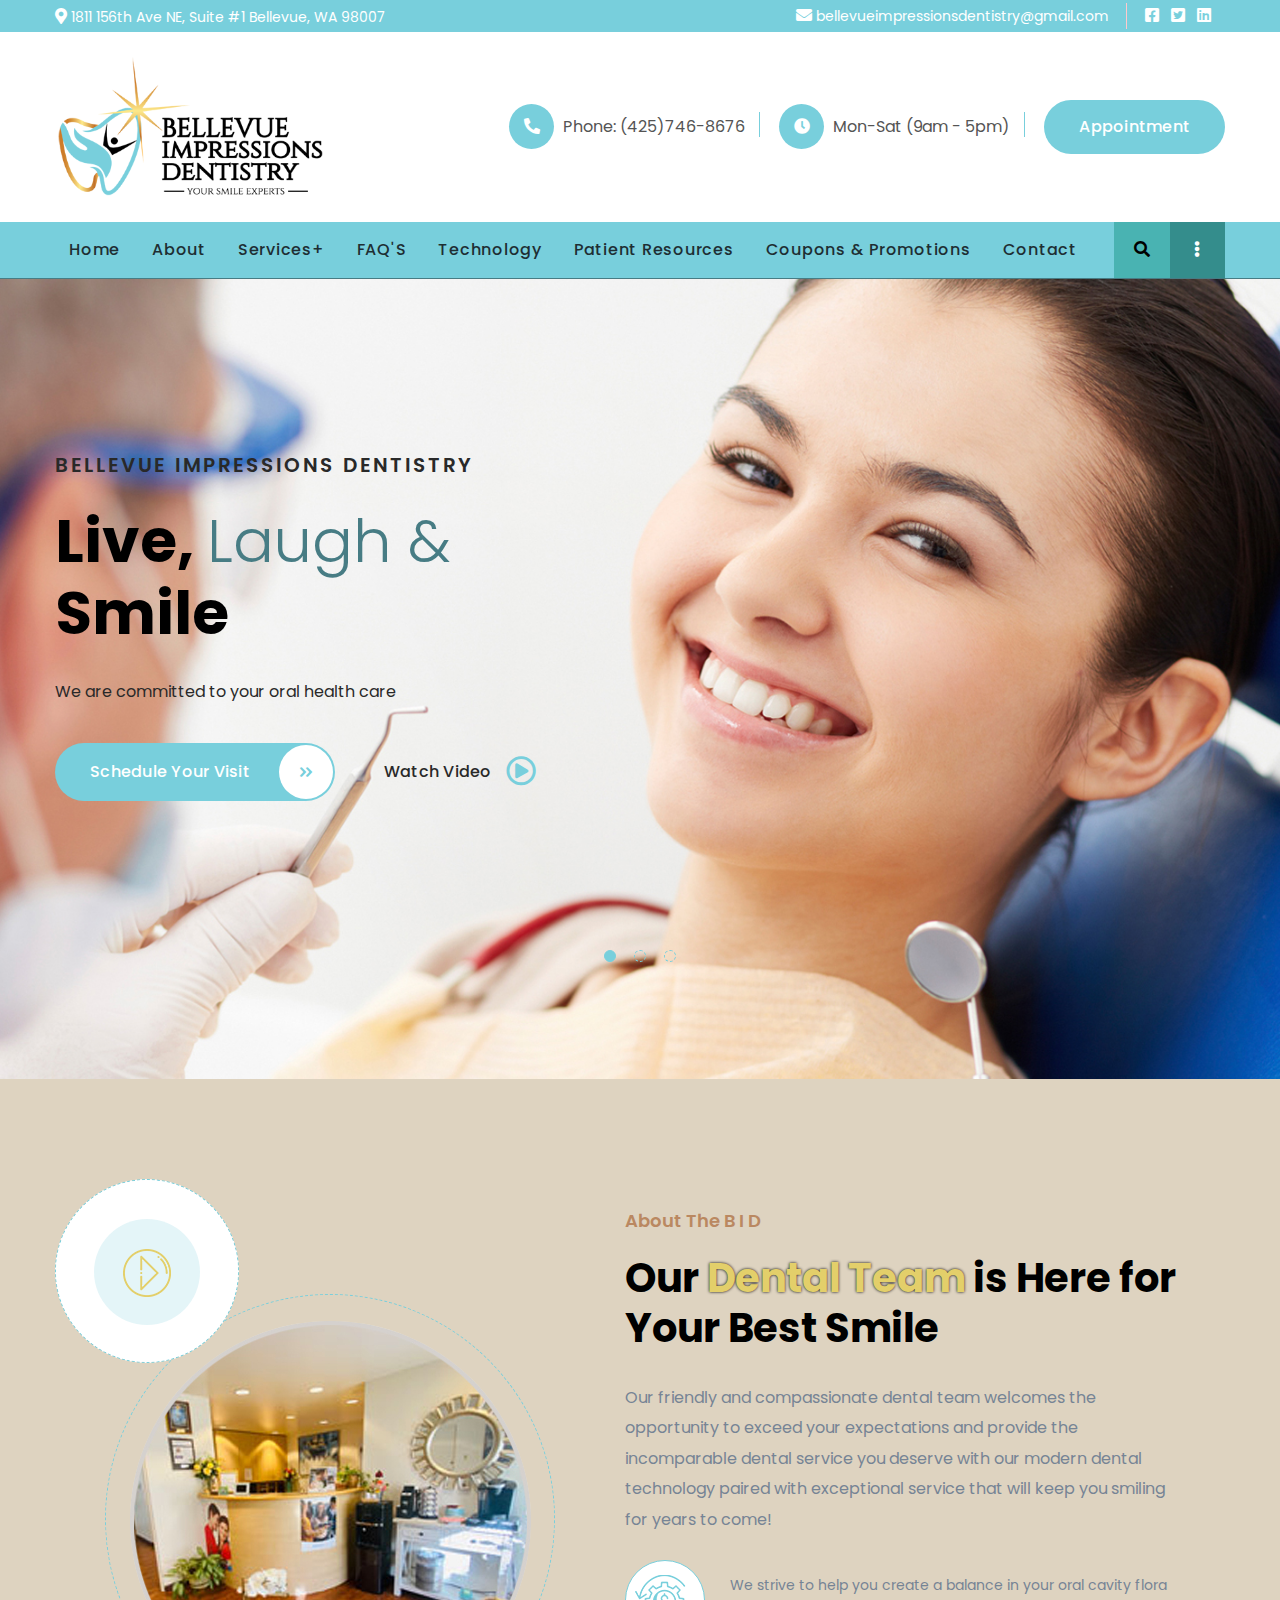
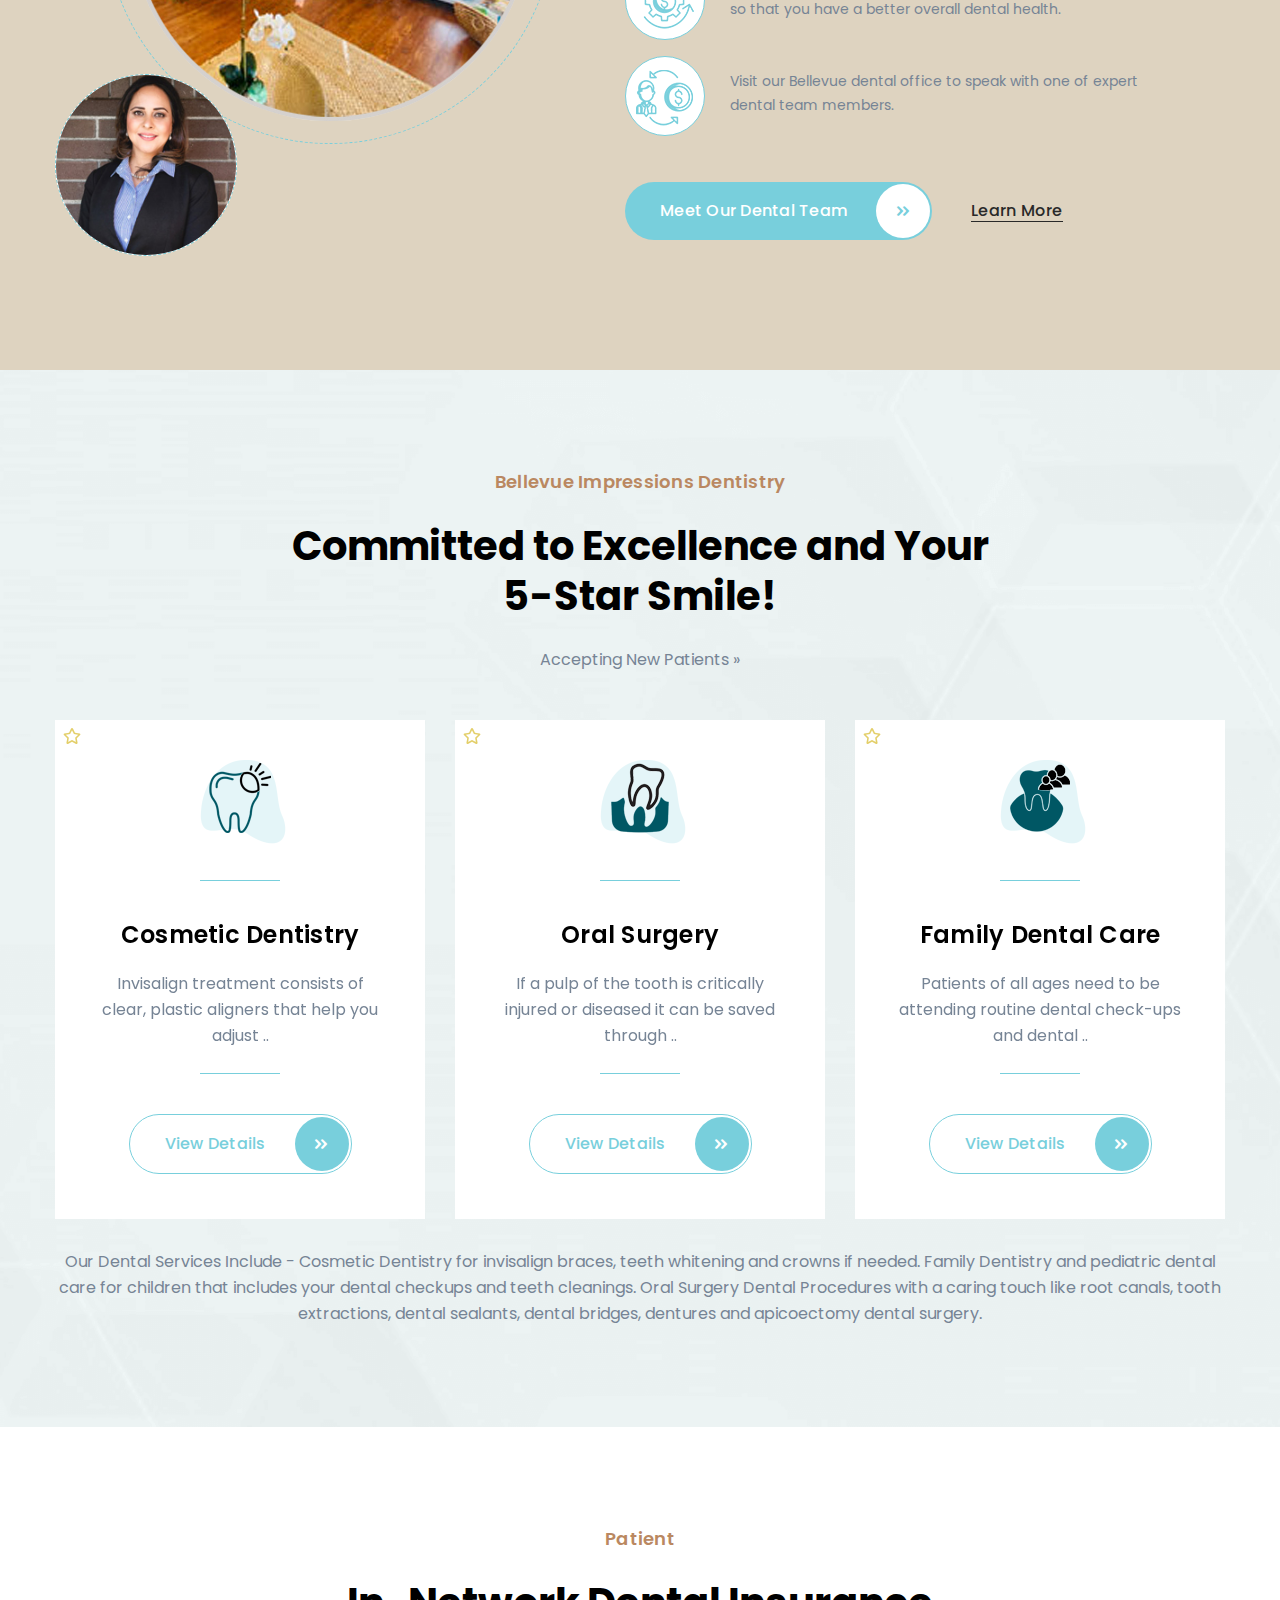
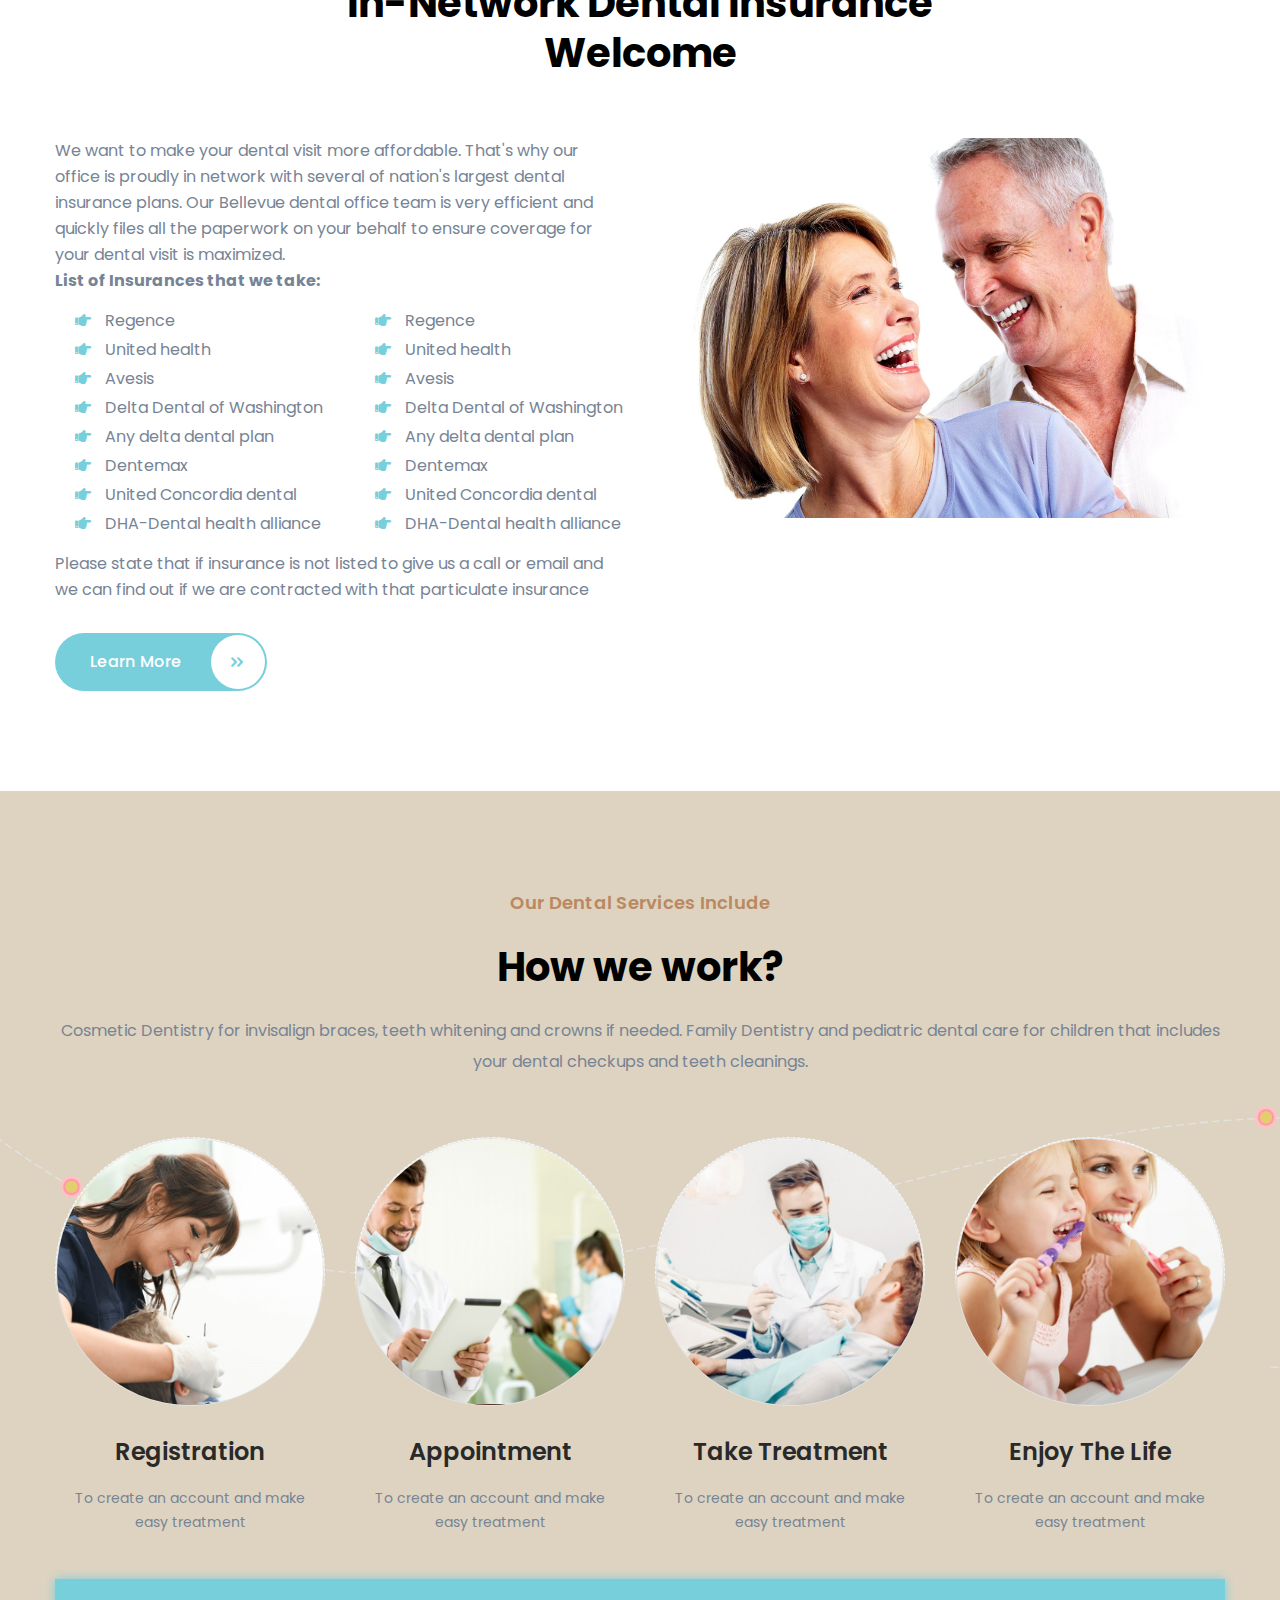
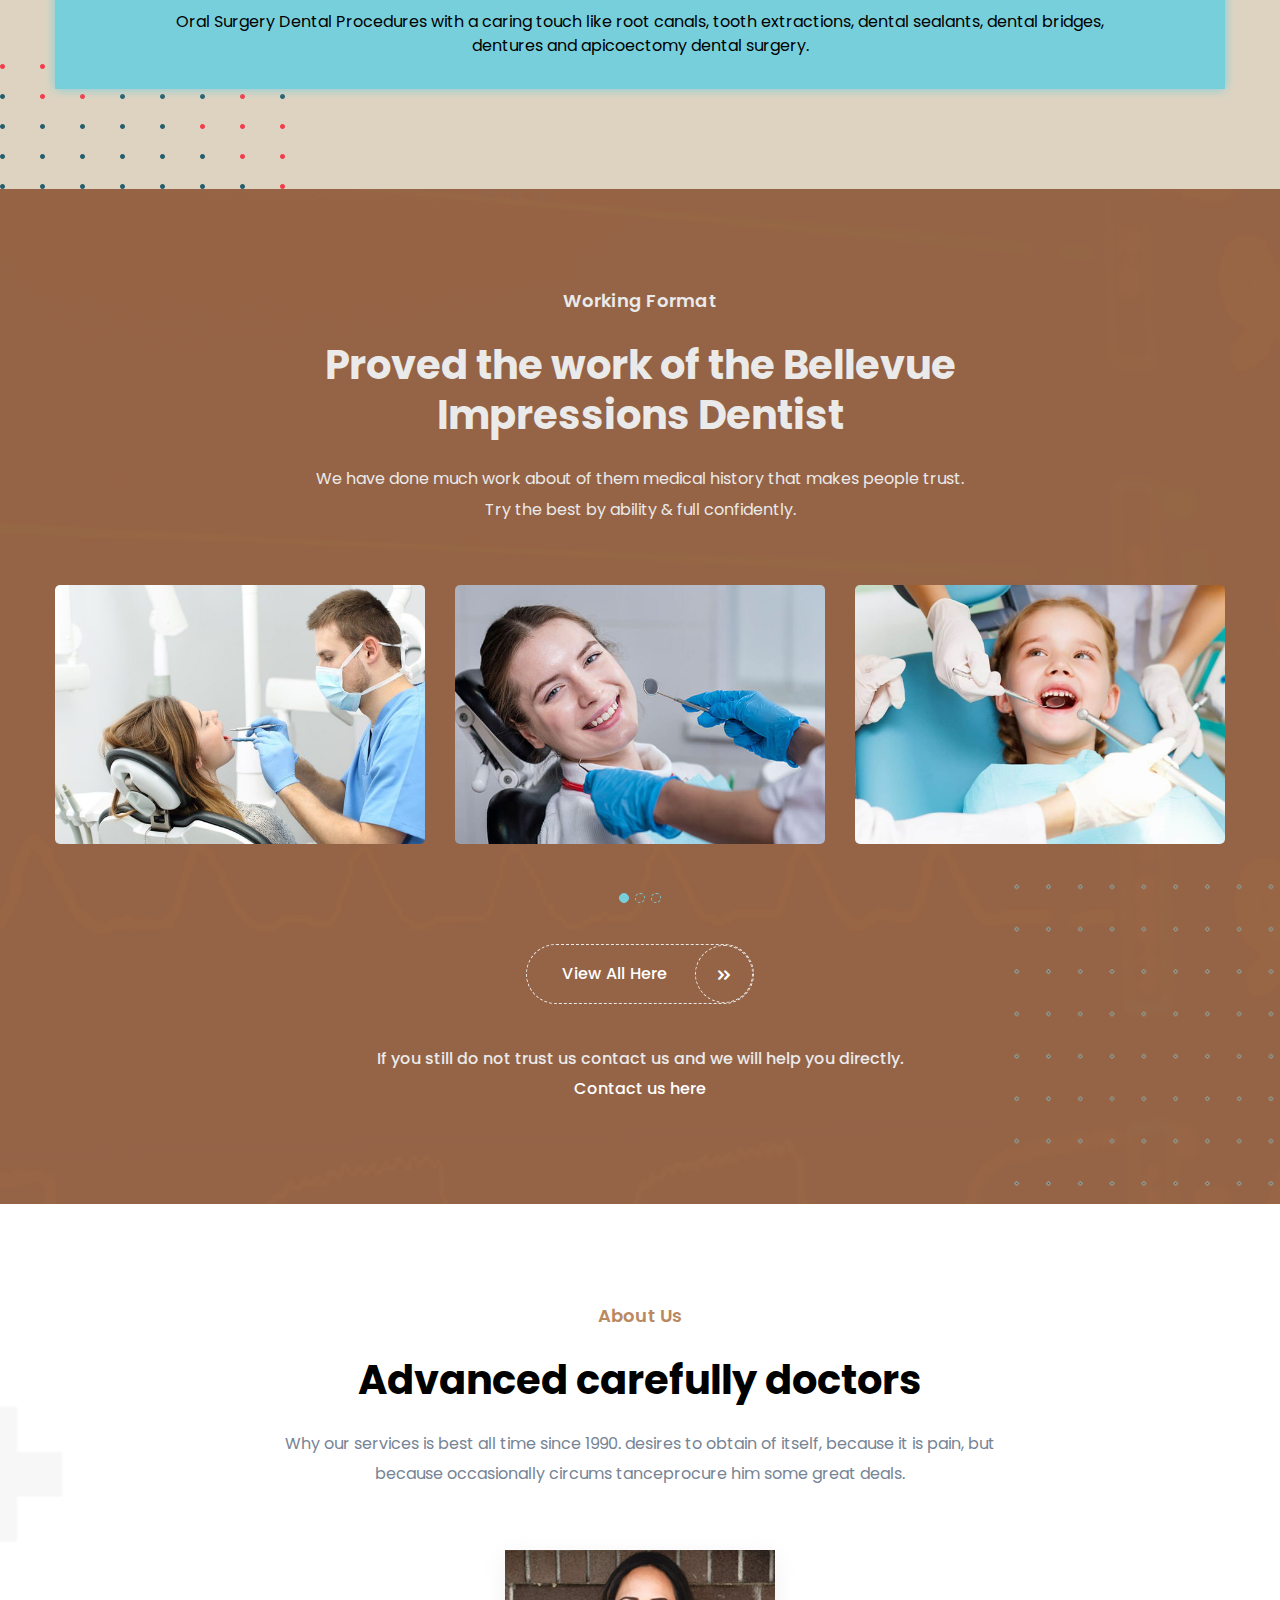
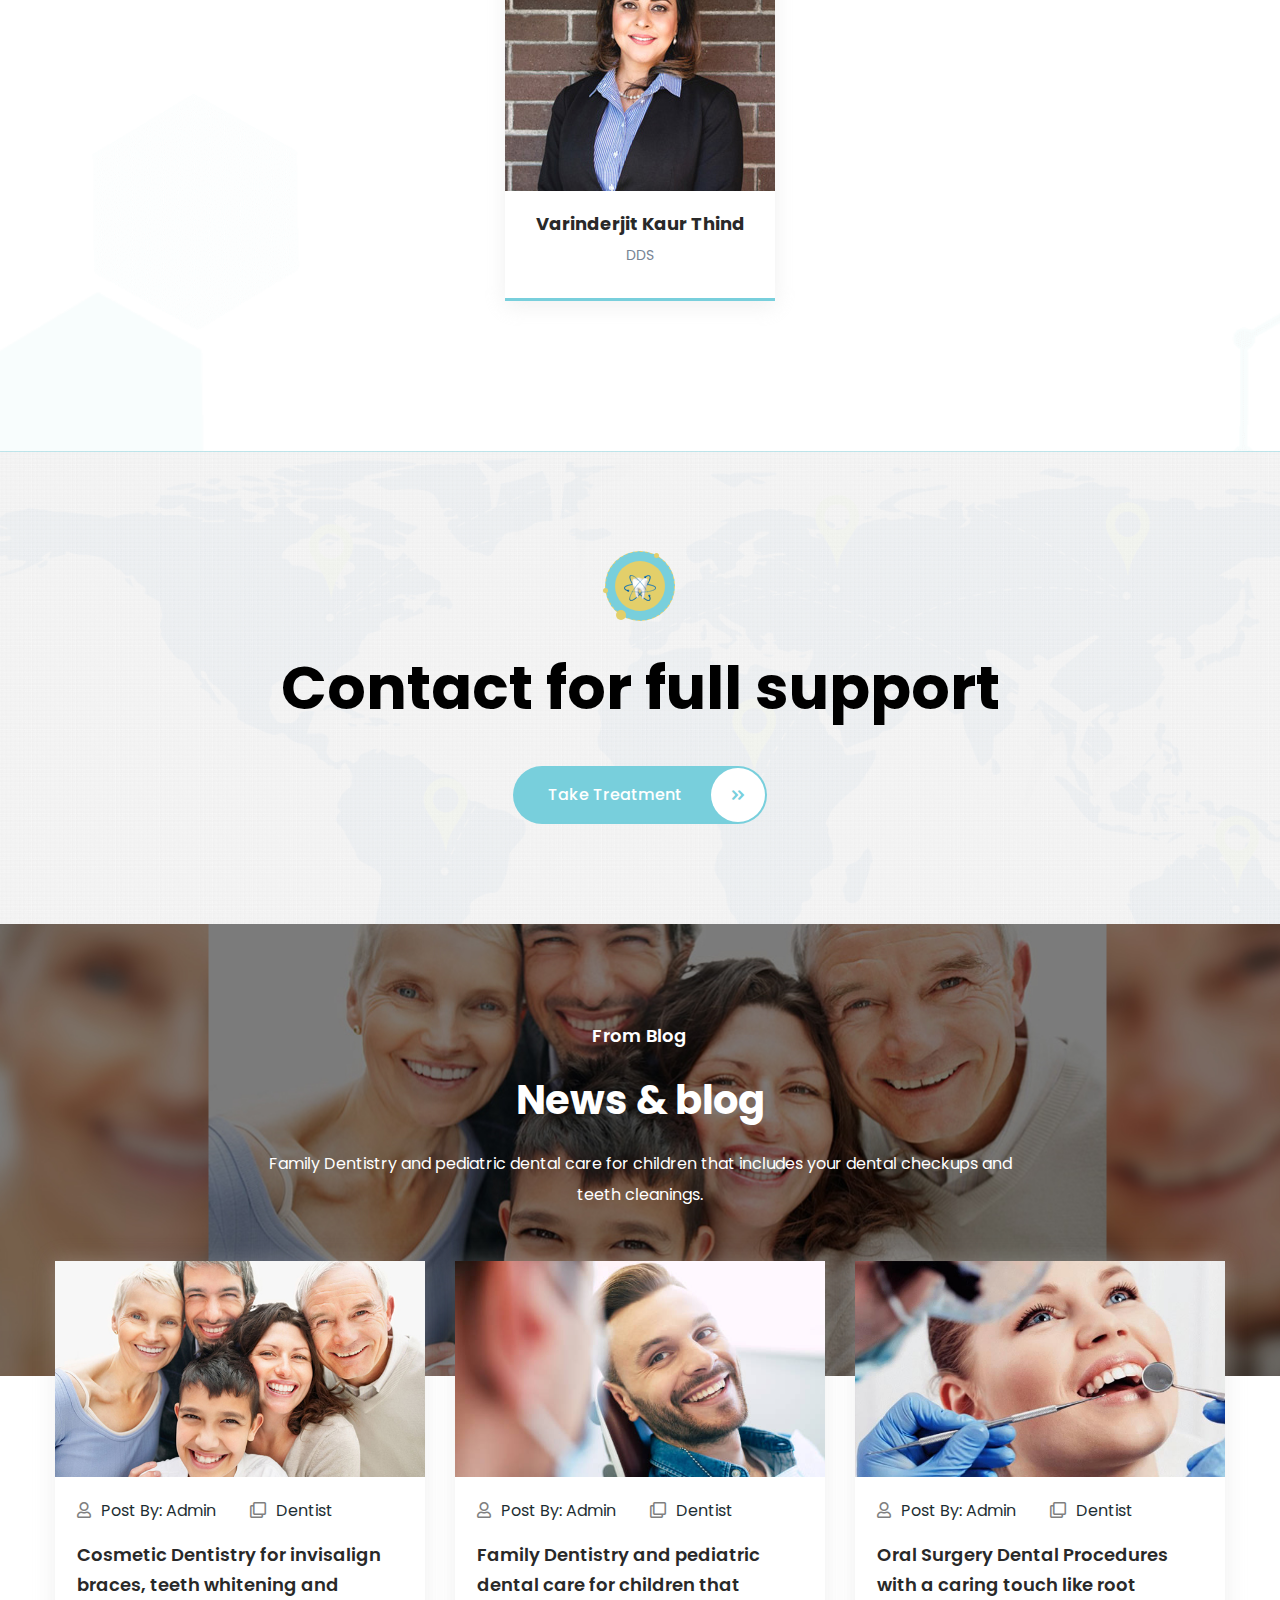
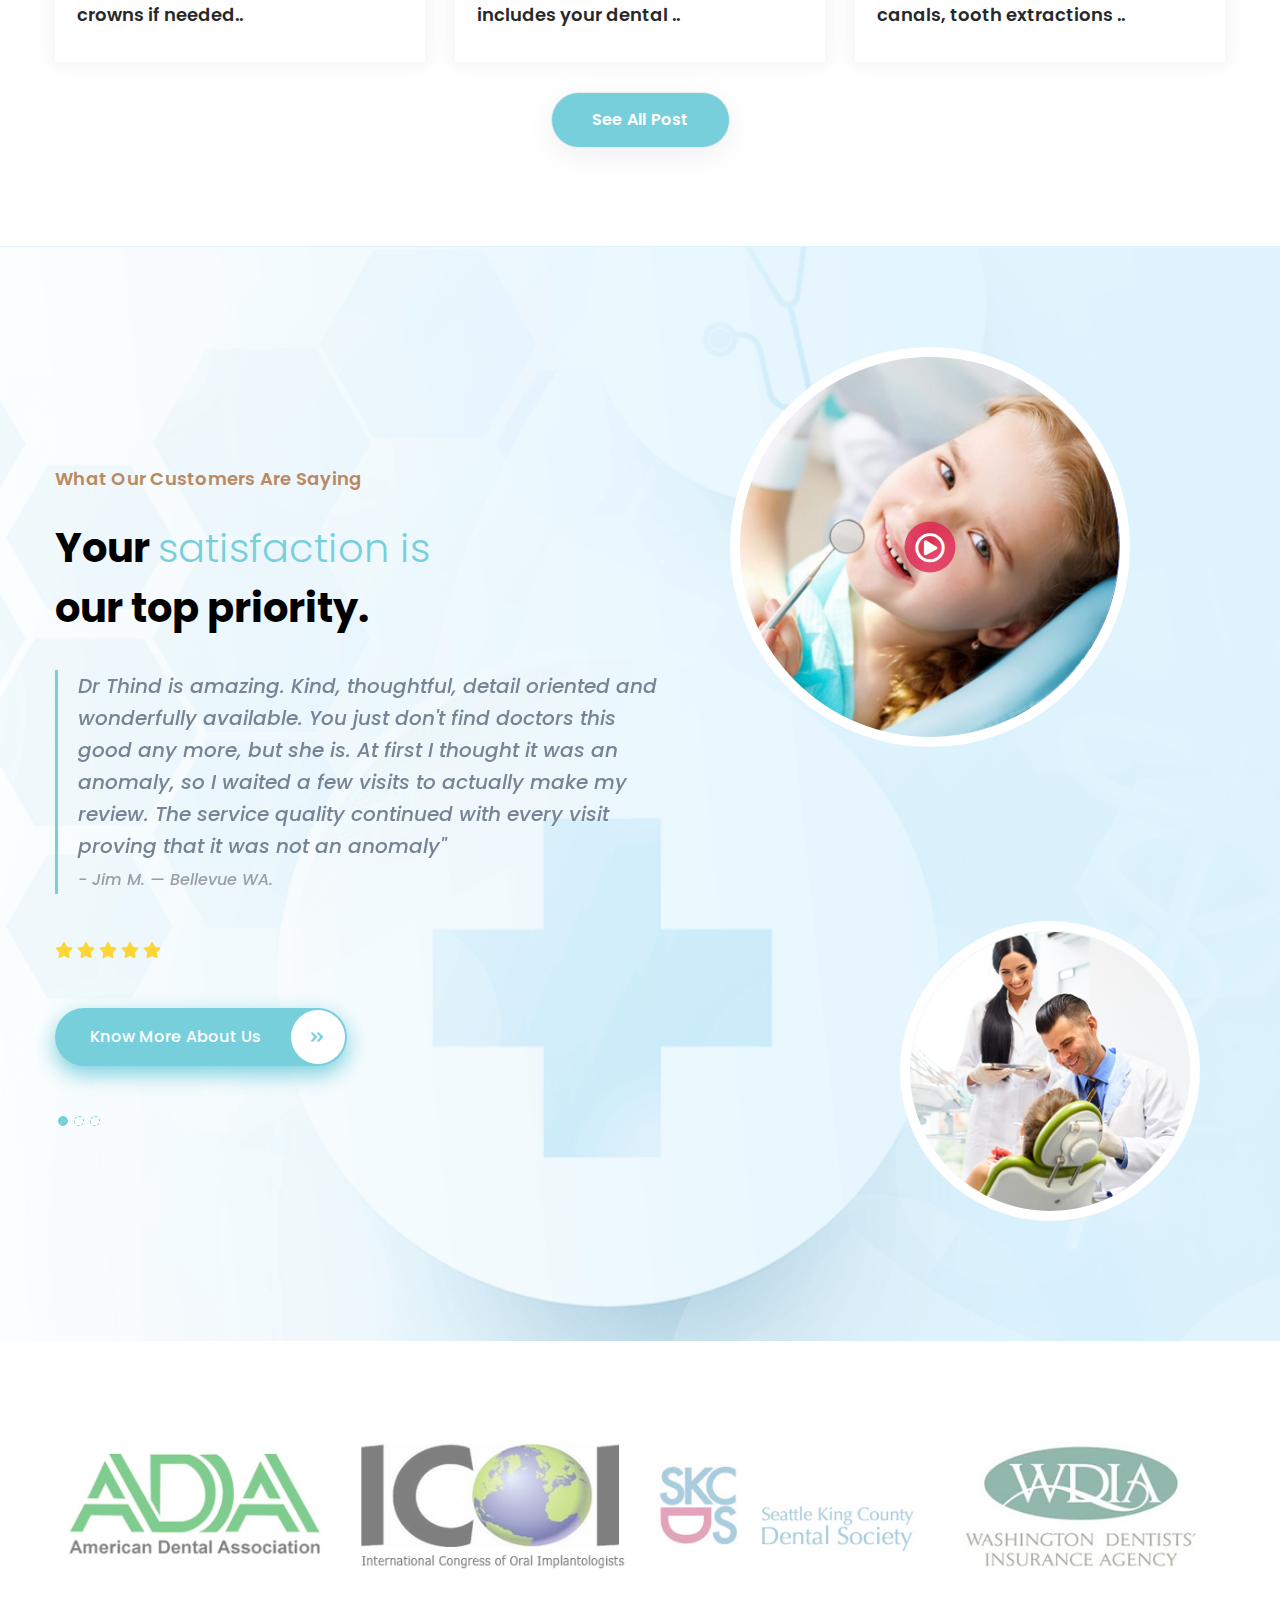
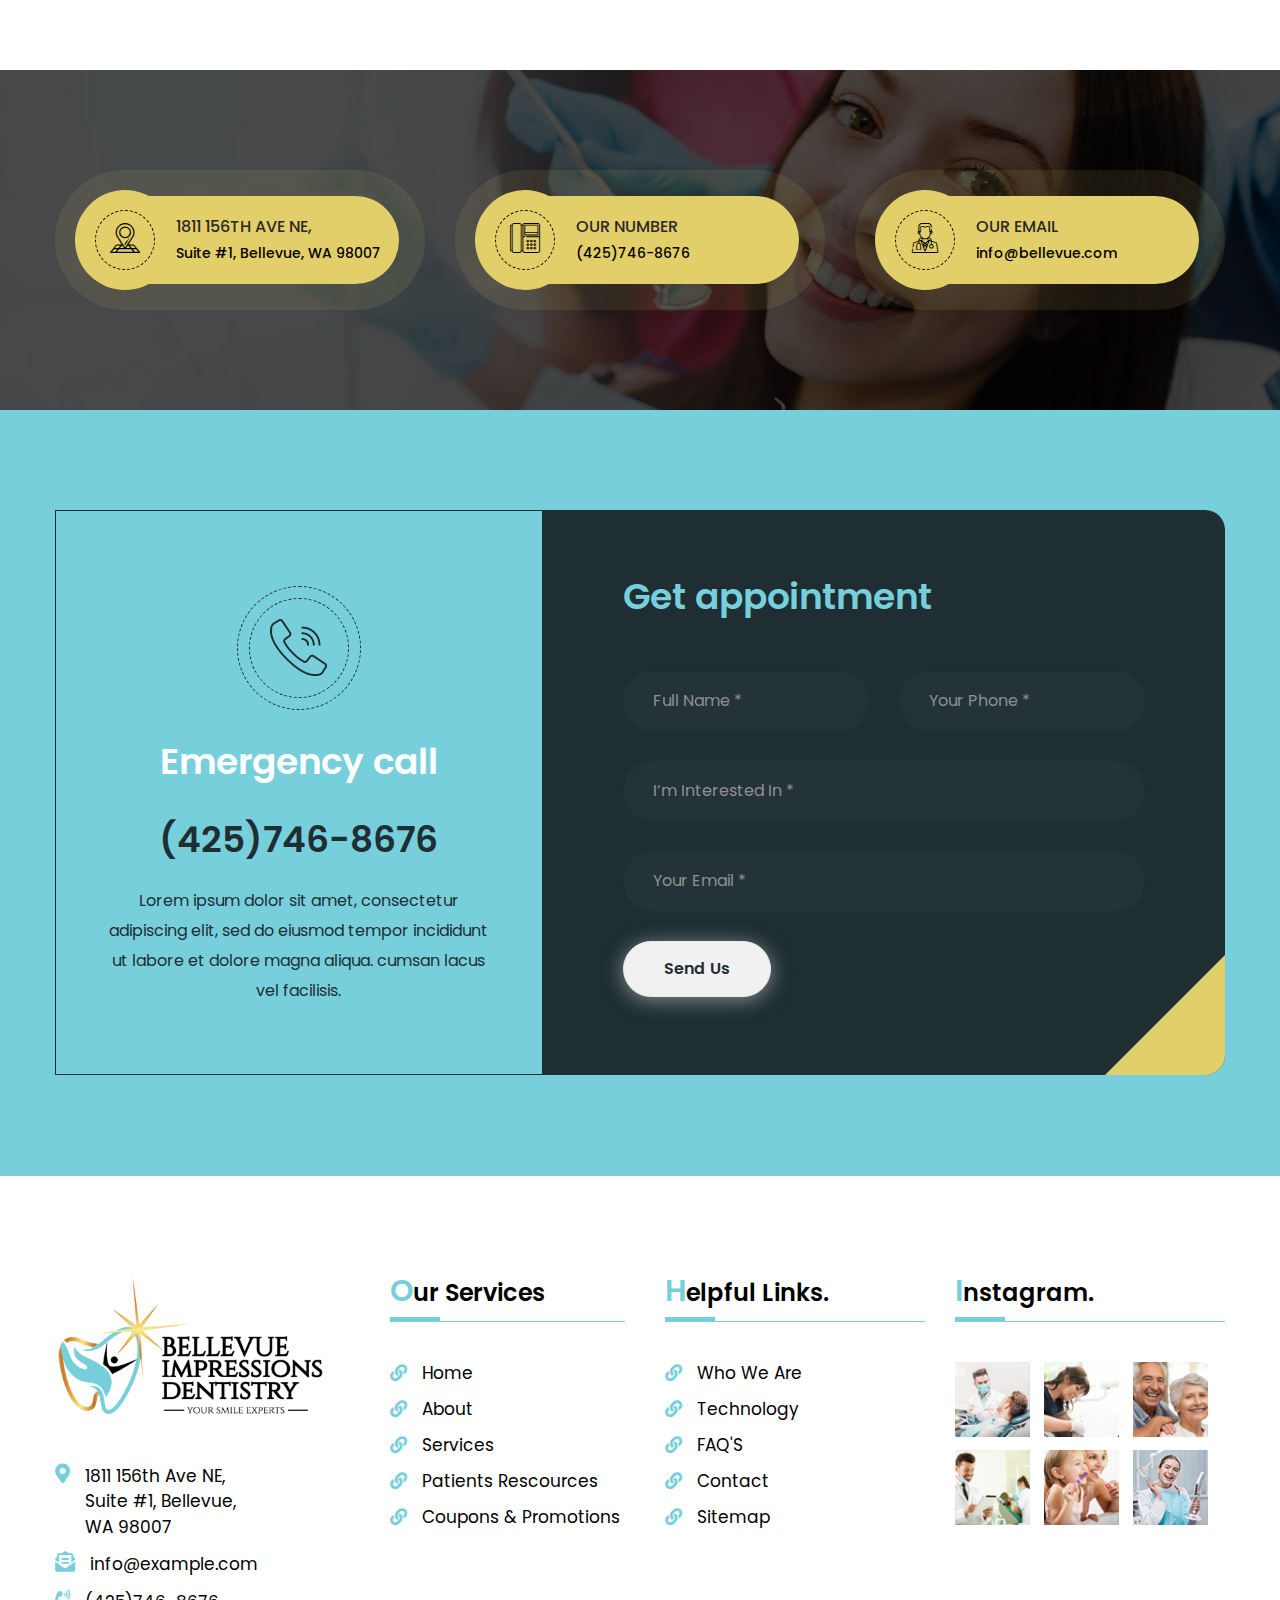
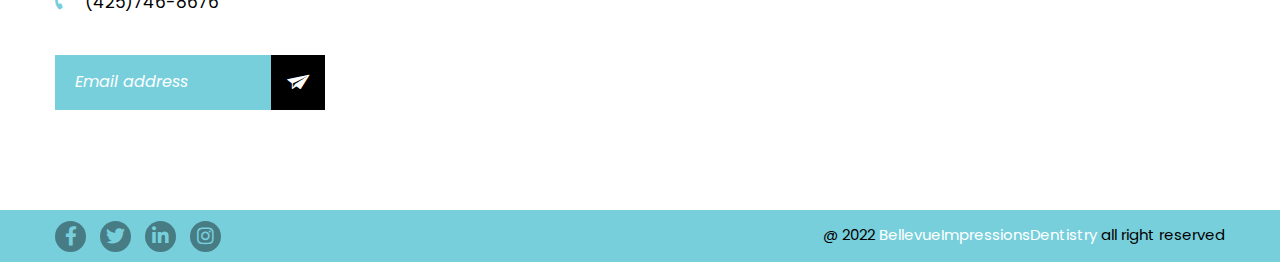
==== commit 64907ce8: "code push all" ====
--- a/index.html
+++ b/index.html
@@ -140,23 +140,28 @@
                                     <nav id="mobile-menu">
                                         <ul>
                                             <li class="active"><a href="index.html">Home</a></li>
-                                            <li><a href="#">About</a></li>
-                                            <li><a href="javascript:;">Dental Services+</a>
+                                            <li><a href="about.html">About</a></li>
+                                            <li><a href="services.html">Services+</a>
                                                 <ul class="sub_menu">
-                                                    <li><a href="#">Cosmetic Dentistry</a></li>
-                                                    <li><a href="#">Family Dentistry</a></li>
-                                                    <li><a href="#">Oral Surgery</a></li>
+                                                    <li><a href="family-dentistry.html">Family Dentistry</a></li>
+                                                    <li><a href="pediatric.html">Pediatric</a></li>
+                                                    <li><a href="invisalign.html">Invisalign</a></li>
+                                                    <li><a href="cosmetic.html">Cosmetic</a></li>
+                                                    <li><a href="root-canal.html">Root canal</a></li>
+                                                    <li><a href="surgery.html">Surgery's</a></li>
                                                 </ul>
                                             </li>
-                                            <li><a href="javascript:;">New Patients+</a>
+                                            <li><a href="faq.html">FAQ'S</a></li>
+                                            <li><a href="technology.html">Technology</a></li>
+
+                                            <li><a href="patient-resources.html">Patient Resources</a>
                                                 <ul class="sub_menu">
-                                                    <li><a href="#">Patient Information</a></li>
-                                                    <li><a href="#">Patient Forms</a></li>
+                                                    <li><a href="#">Make a Payment</a></li>
                                                 </ul>
                                             </li>
 
-                                            <li><a href="#">Testimonial</a></li>
-                                            <li><a href="#">Contact</a></li>
+                                            <li><a href="coupons-promotion.html">Coupons & Promotions</a></li>
+                                            <li><a href="contact.html">Contact</a></li>
                                         </ul>
                                     </nav>
                                 </div>
@@ -1194,7 +1199,8 @@
                                     <img src="assets/img/logo/logo.png" alt="Logo">
                                 </div>
                                 <ul>
-                                    <li><span><i class="fa fa-map-marker-alt"></i> 1811 156th Ave NE, <br>Suite #1, Bellevue, <br> WA 98007</span></li>
+                                    <li><span><i class="fa fa-map-marker-alt"></i> 1811 156th Ave NE, <br>Suite #1,
+                                            Bellevue, <br> WA 98007</span></li>
                                     <li><span><i class="fas fa-envelope-open-text"></i> info@example.com</span></li>
                                     <li><span><i class="fas fa-phone-volume"></i> (425)746-8676</span></li>
                                 </ul>
@@ -1208,11 +1214,13 @@
                             <div class="footer1__item footer1__item--02 mb-50">
                                 <h3>Our Services</h3>
                                 <ul>
-                                    <li><a href="#"><i class="fas fa-link"></i> Home</a></li>
-                                    <li><a href="#"><i class="fas fa-link"></i> About</a></li>
-                                    <li><a href="#"><i class="fas fa-link"></i> Dental Services</a></li>
-                                    <li><a href="#"><i class="fas fa-link"></i> New Patients</a></li>
-                                    <li><a href="#"><i class="fas fa-link"></i> Our Forms</a></li>
+                                    <li><a href="index.html"><i class="fas fa-link"></i> Home</a></li>
+                                    <li><a href="about.html"><i class="fas fa-link"></i> About</a></li>
+                                    <li><a href="services.html"><i class="fas fa-link"></i> Services</a></li>
+                                    <li><a href="patient-resources.html"><i class="fas fa-link"></i> Patients
+                                            Rescources</a></li>
+                                    <li><a href="coupons-promotion.html"><i class="fas fa-link"></i> Coupons &
+                                            Promotions</a></li>
                                 </ul>
                             </div>
                         </div>
@@ -1221,10 +1229,10 @@
                                 <div class="footer1__item footer1__item--03 mb-50">
                                     <h3>Helpful Links.</h3>
                                     <ul>
-                                        <li><a href="#"><i class="fas fa-link"></i> Who We Are</a></li>
-                                        <li><a href="#"><i class="fas fa-link"></i> Contact</a></li>
-                                        <li><a href="#"><i class="fas fa-link"></i> Testimonials</a></li>
-                                        <li><a href="#"><i class="fas fa-link"></i> Privacy</a></li>
+                                        <li><a href="about.html"><i class="fas fa-link"></i> Who We Are</a></li>
+                                        <li><a href="technology.html"><i class="fas fa-link"></i> Technology</a></li>
+                                        <li><a href="faq.html"><i class="fas fa-link"></i> FAQ'S</a></li>
+                                        <li><a href="contact.html"><i class="fas fa-link"></i> Contact</a></li>
                                         <li><a href="#"><i class="fas fa-link"></i> Sitemap</a></li>
                                     </ul>
                                 </div>
@@ -1260,7 +1268,8 @@
                     </div>
                     <div class="col-lg-6">
                         <div class="footer1__copyright text-center text-lg-right">
-                            <p class="m-0">@ 2022 <a href="#" target="_blank">BellevueImpressionsDentistry</a> all right reserved</p>
+                            <p class="m-0">@ 2022 <a href="#" target="_blank">BellevueImpressionsDentistry</a> all right
+                                reserved</p>
                         </div>
                     </div>
                 </div>
--- a/assets/css/main.css
+++ b/assets/css/main.css
@@ -2854,7 +2854,7 @@
   line-height: 24px;
   font-weight: 500;
   letter-spacing: 0.75px;
-  padding: 16px 28px 16px 0px;
+  padding: 16px 14px;
 }
 
 .header.home1 .main-menu nav > ul > li a:hover {
@@ -3959,7 +3959,7 @@
 }
 
 .header.home1 .menu_sticky .main-menu nav > ul > li > a {
-  padding: 26px 28px 26px 0px;
+  padding: 26px 14px;
   color: var(--hover-color);
 }
 
@@ -4608,7 +4608,7 @@
 .service1__item:hover .btn6 {
   background: var(--main-color);
   border: 1px solid var(--main-color);
-  /* color: var(--gold-color); */
+  color: var(--white-color);
 }
 
 .service1__item:hover .btn6 i {
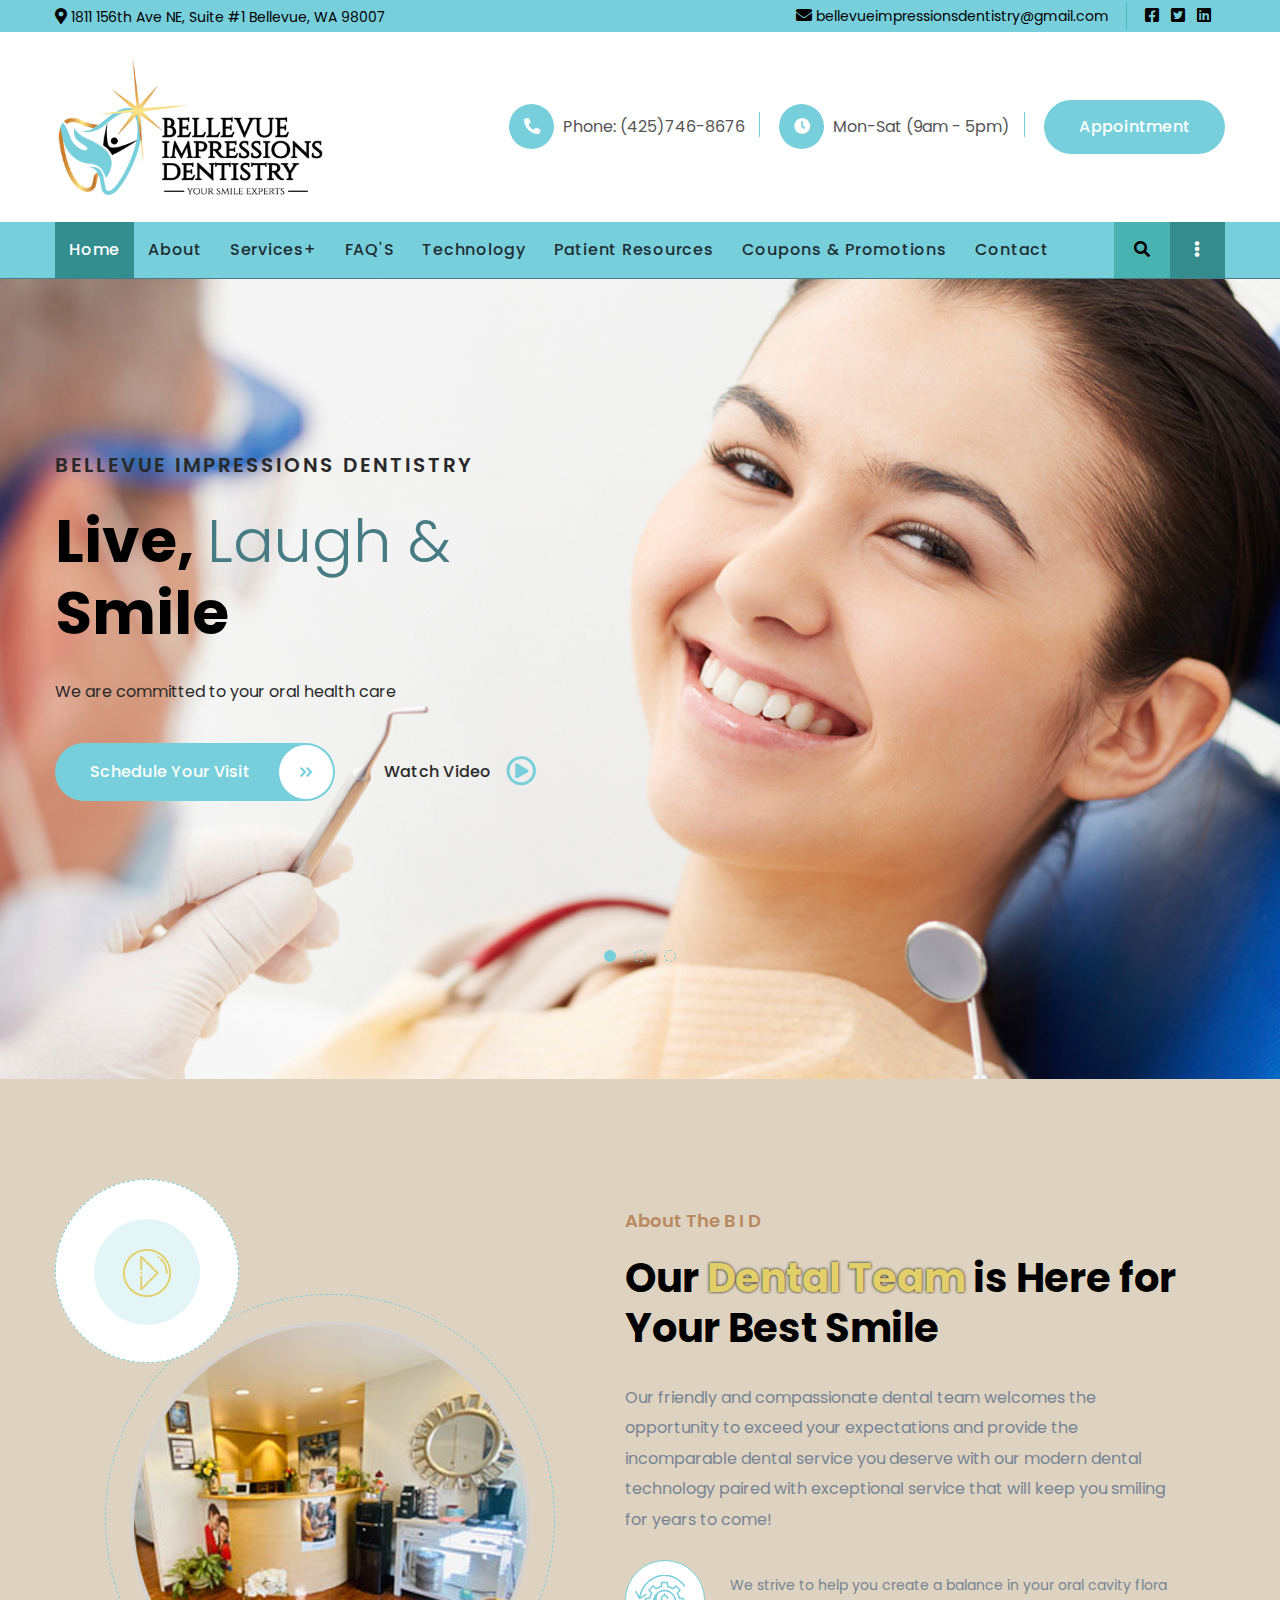
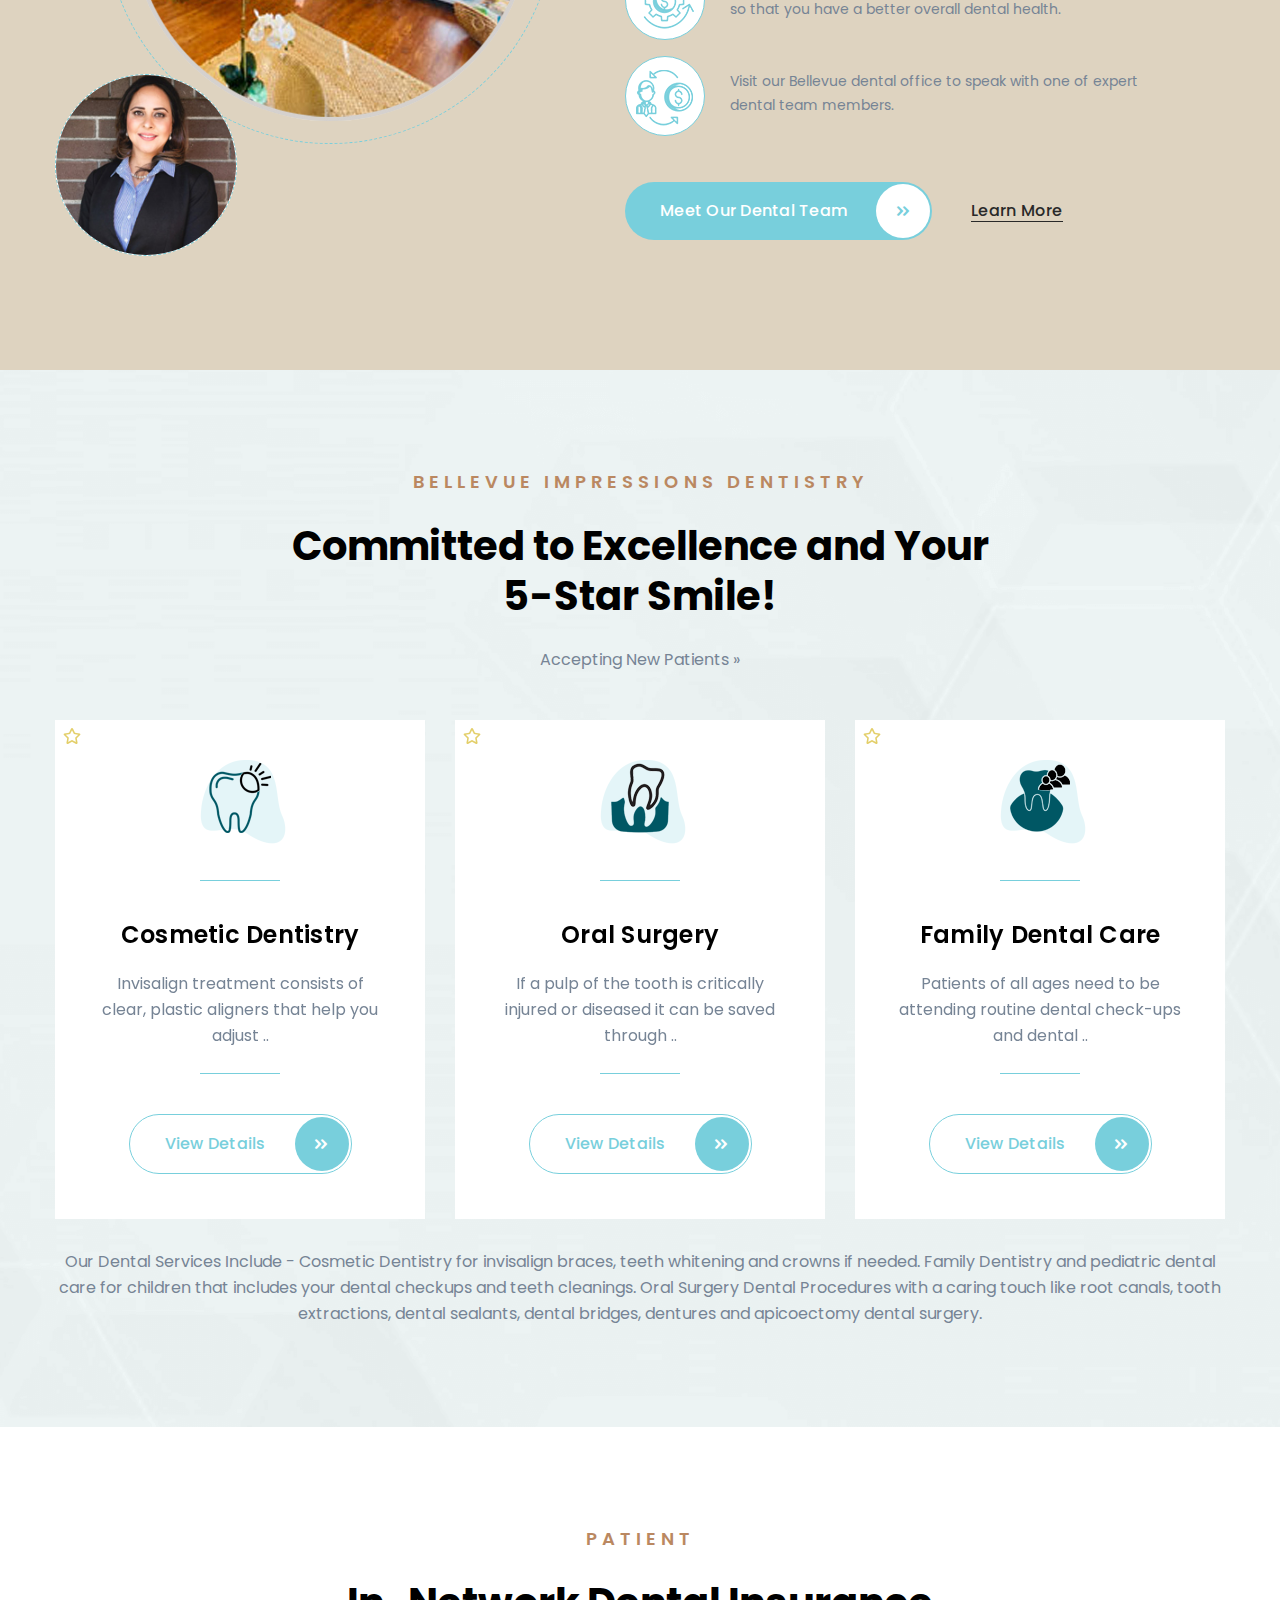
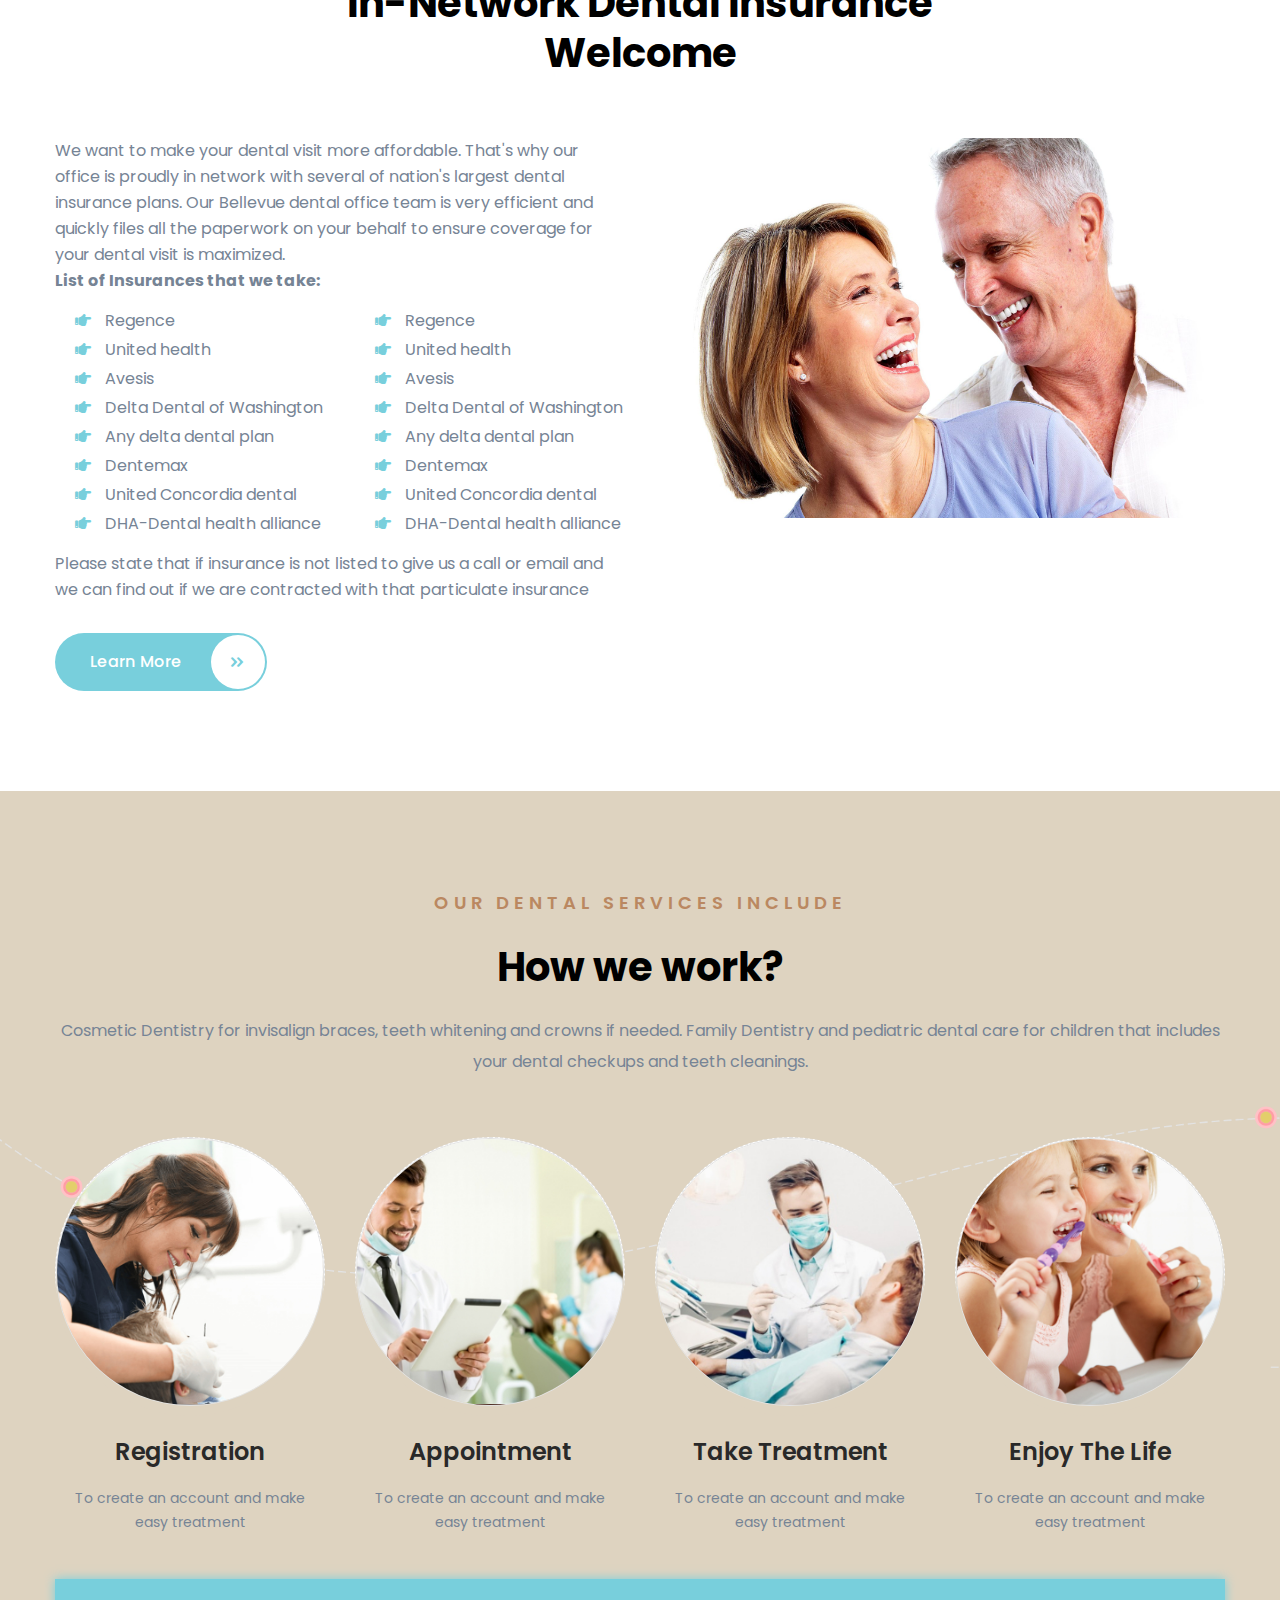
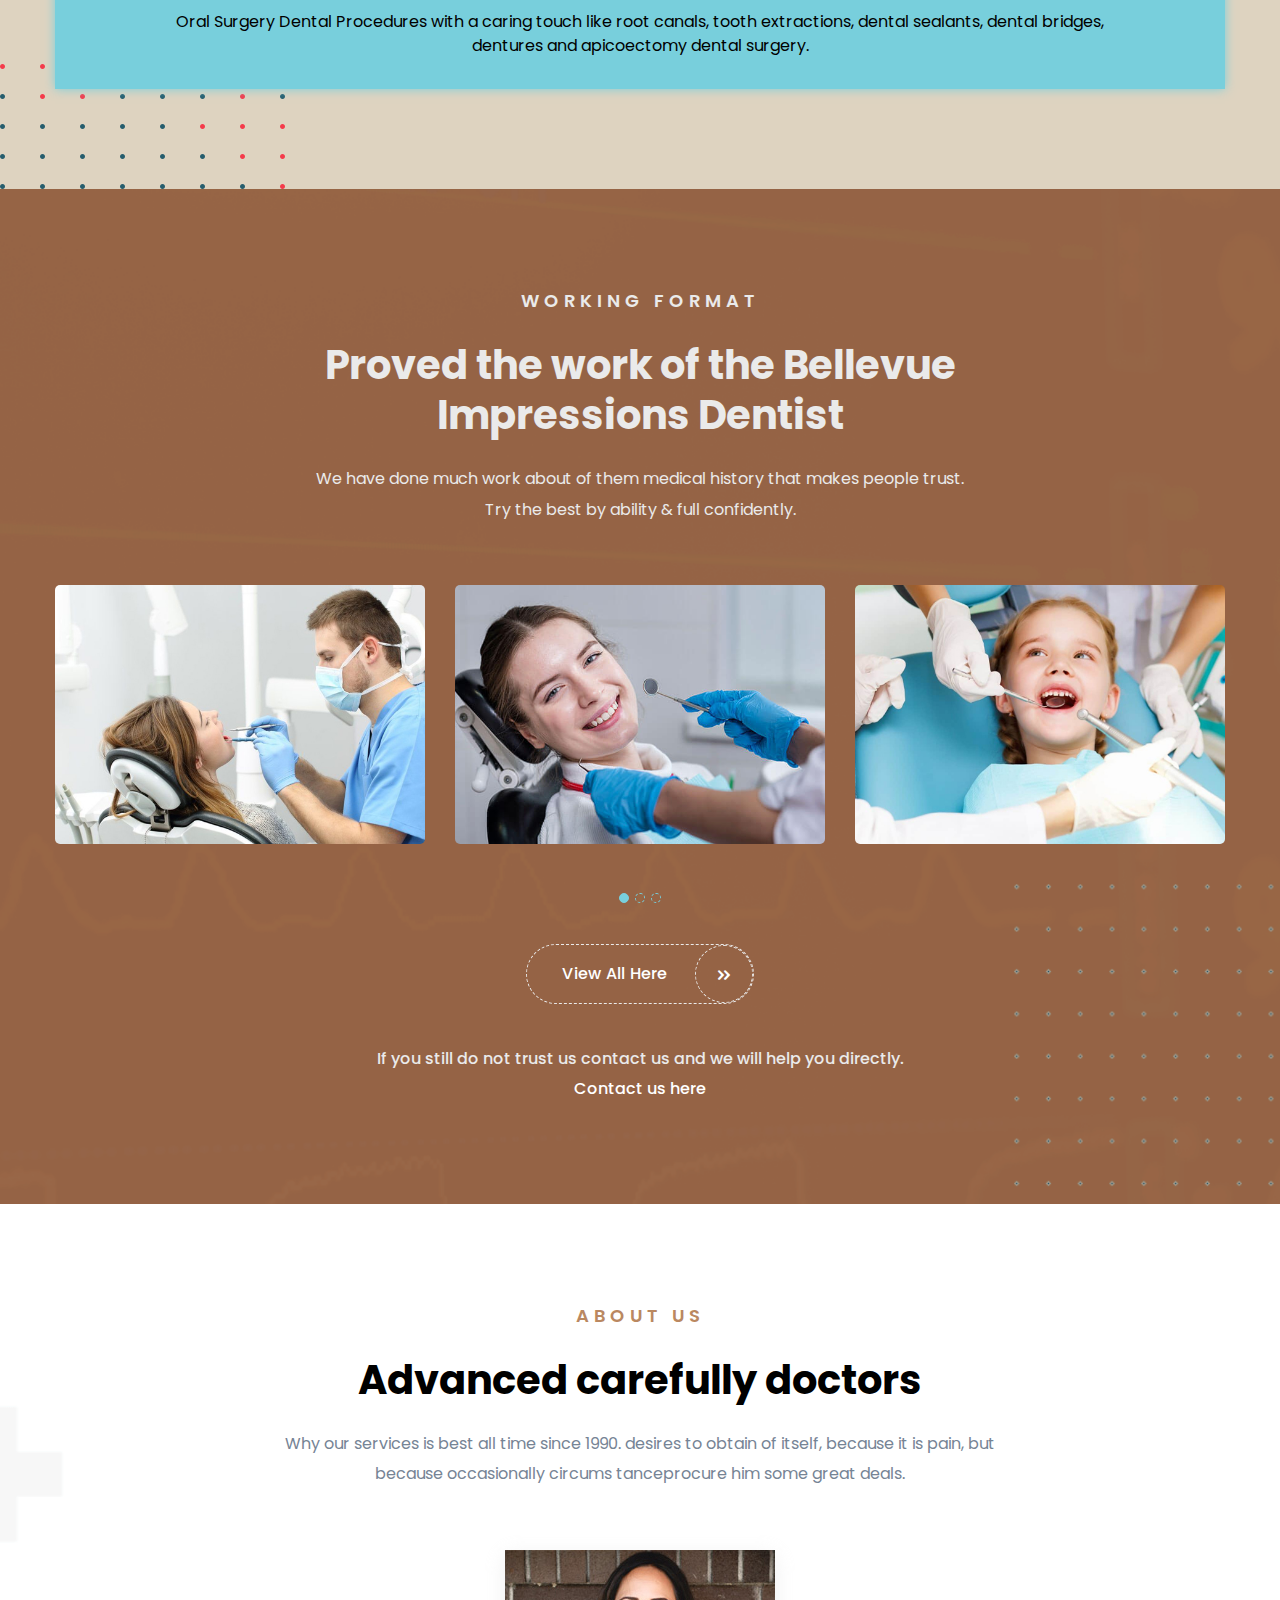
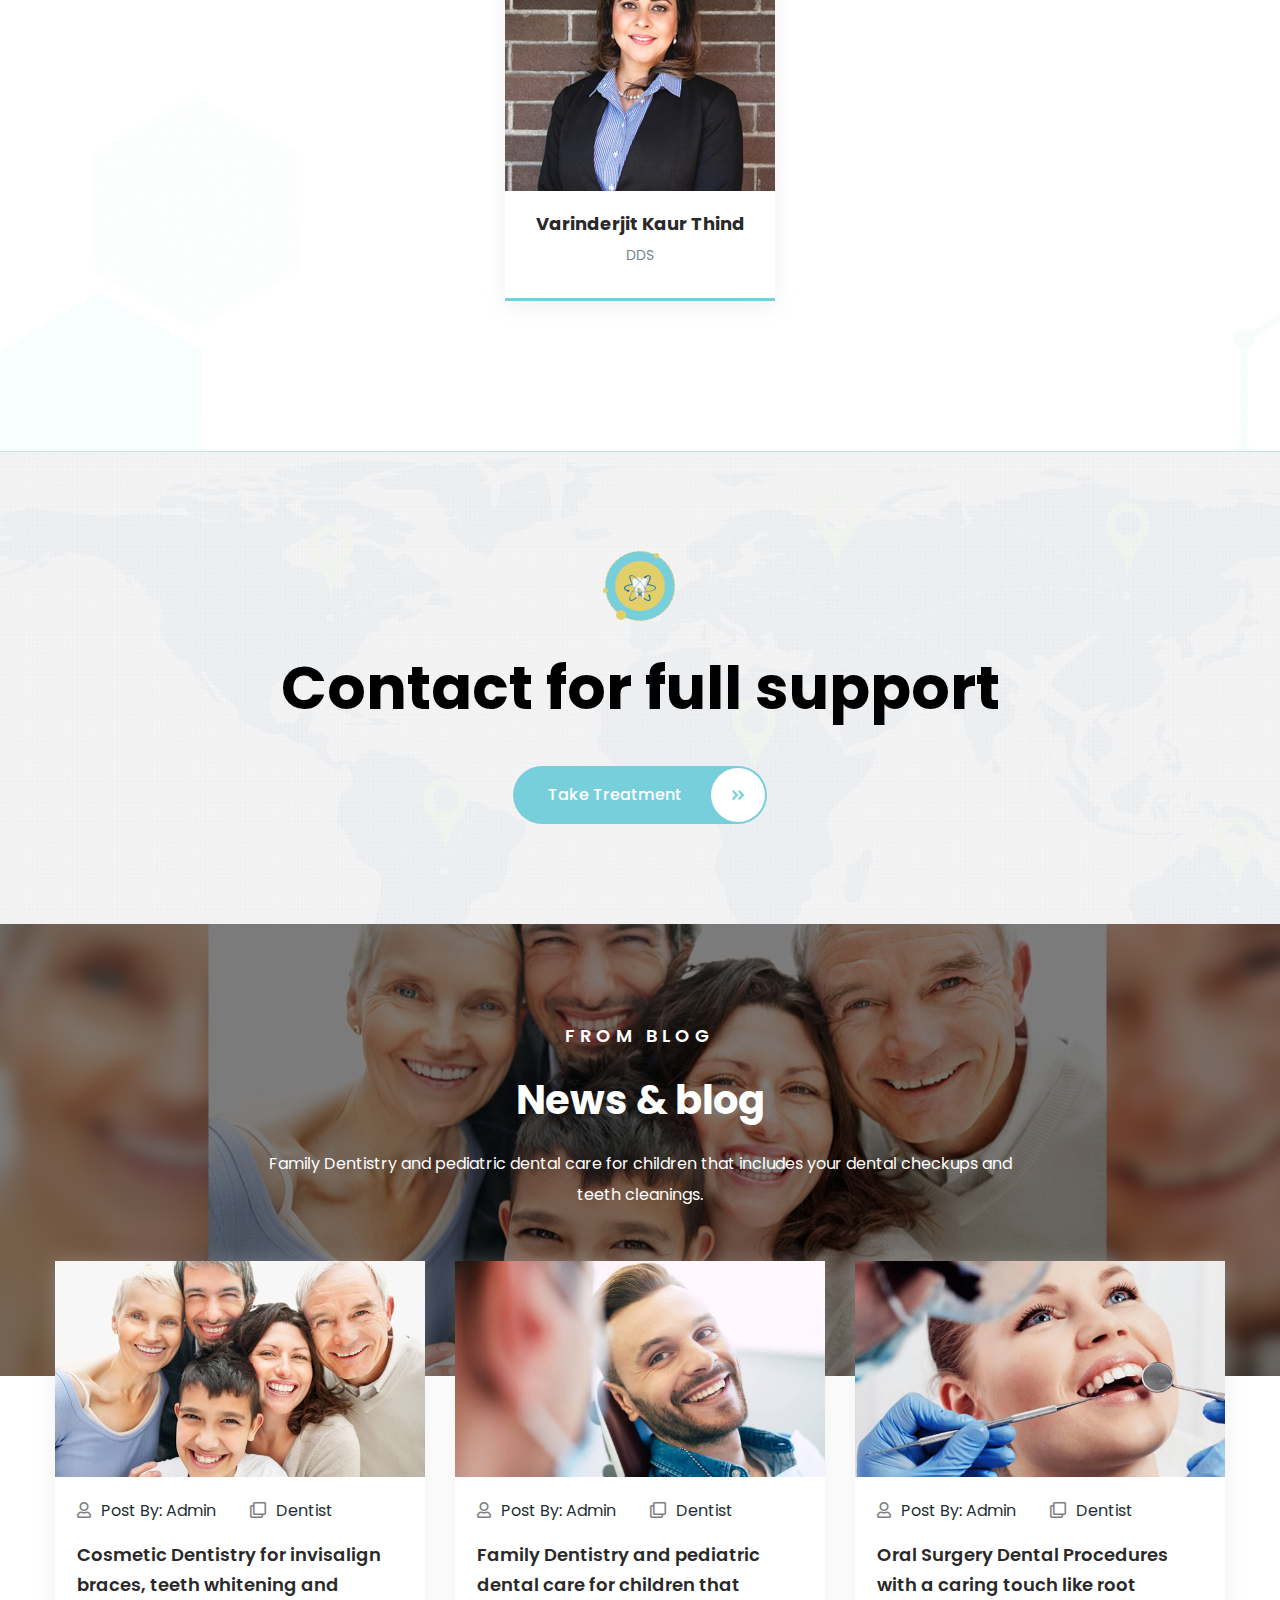
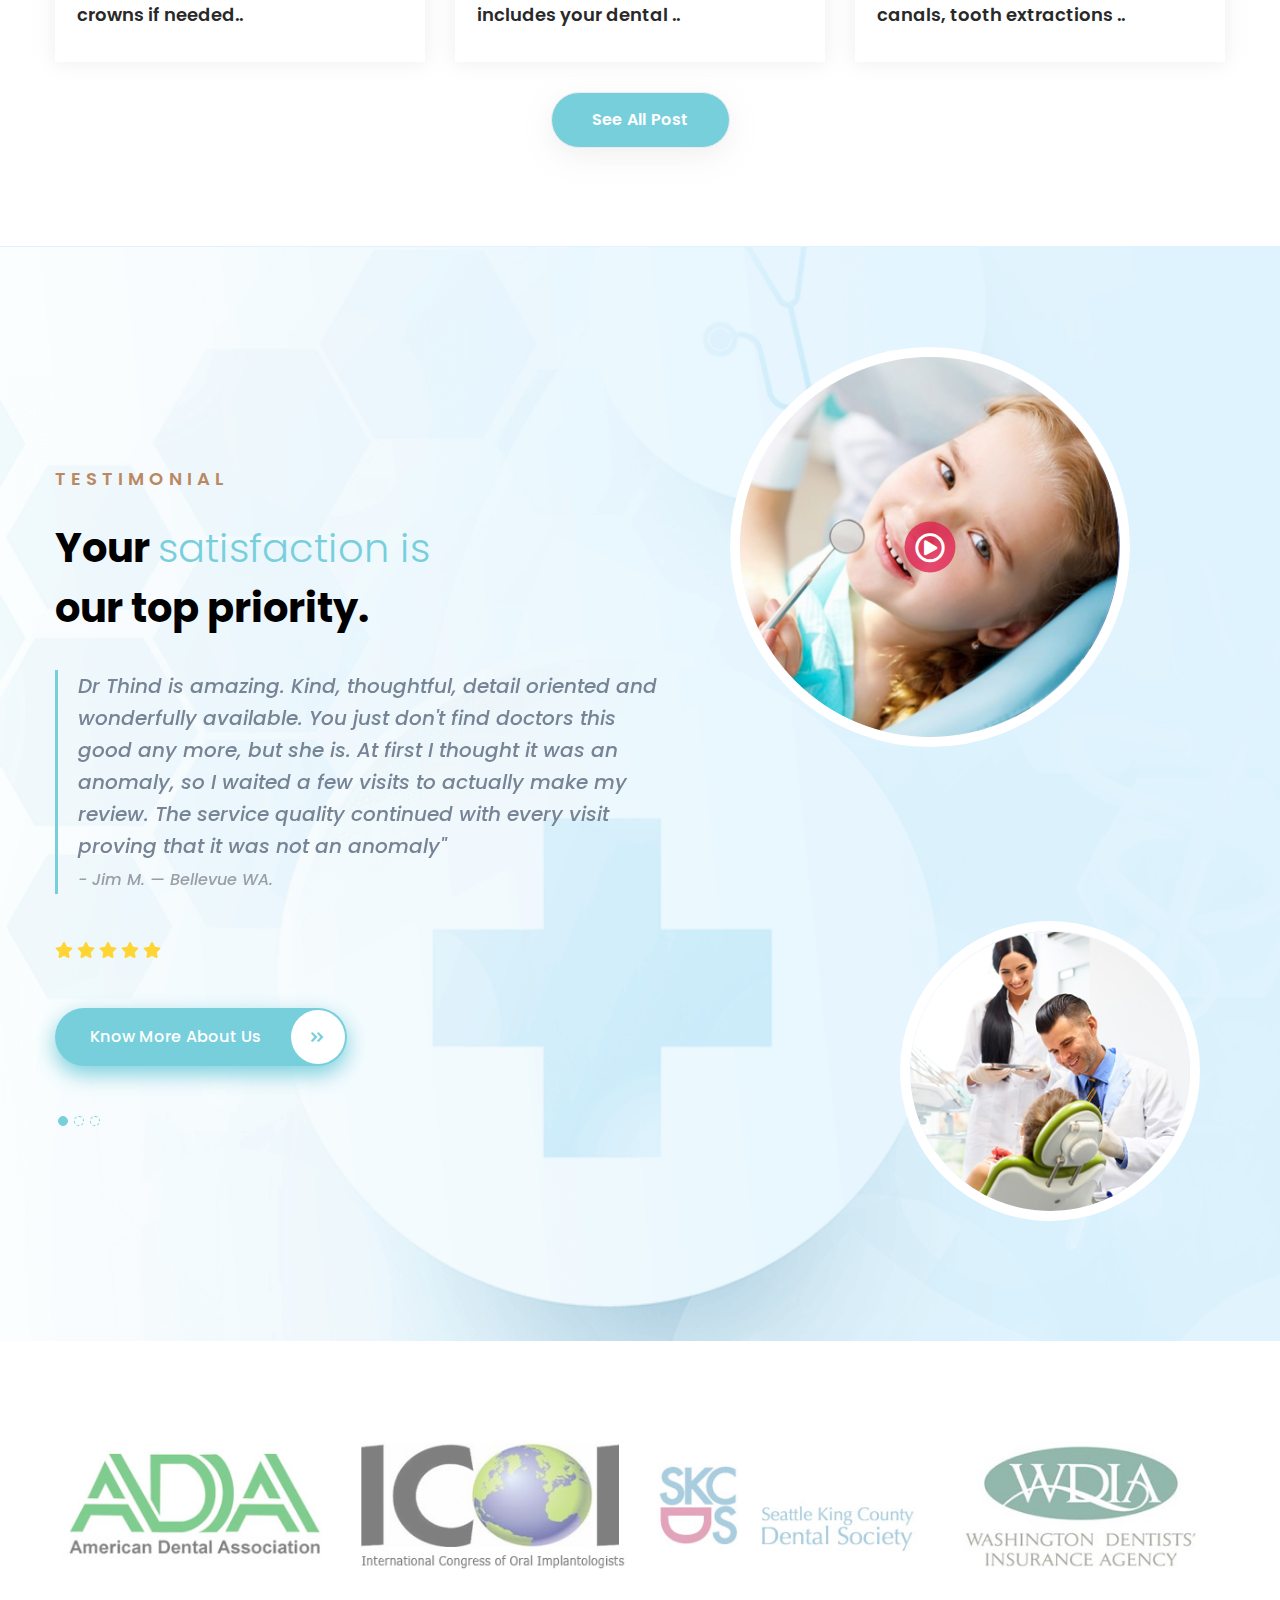
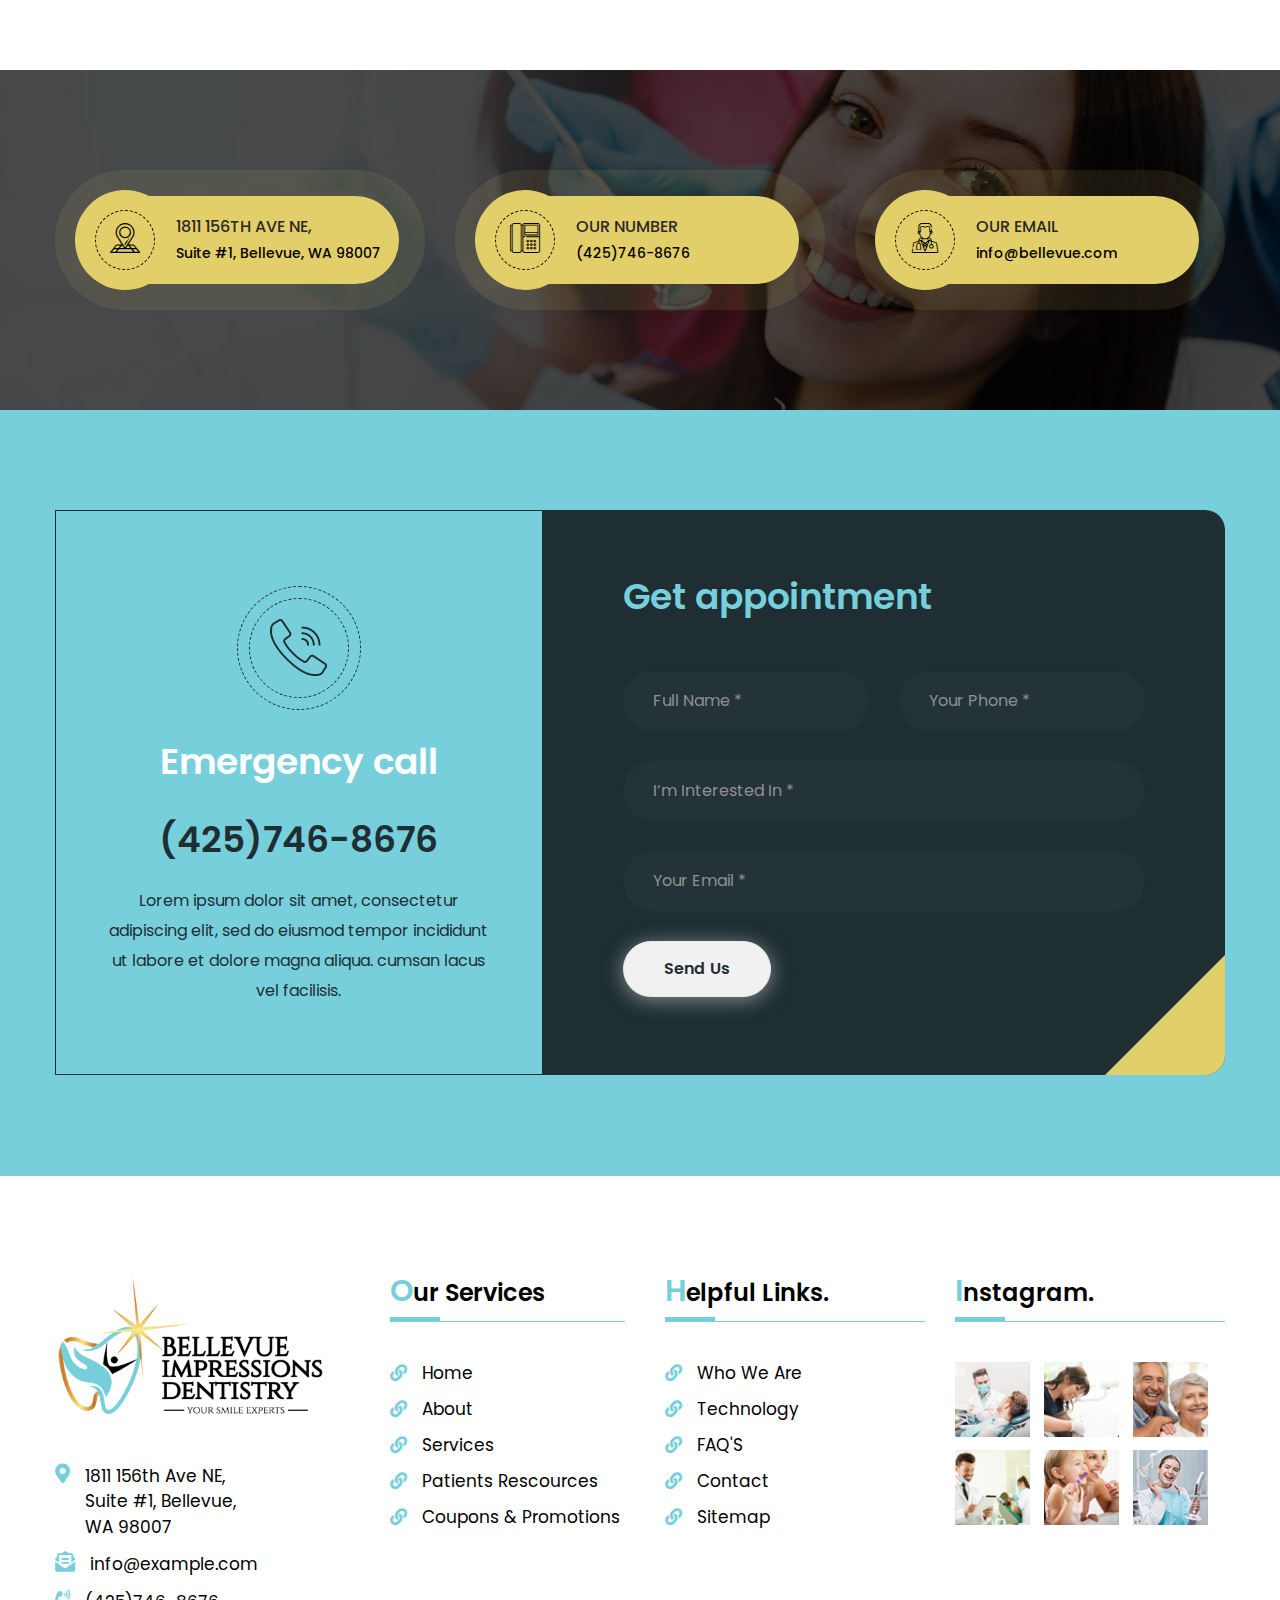
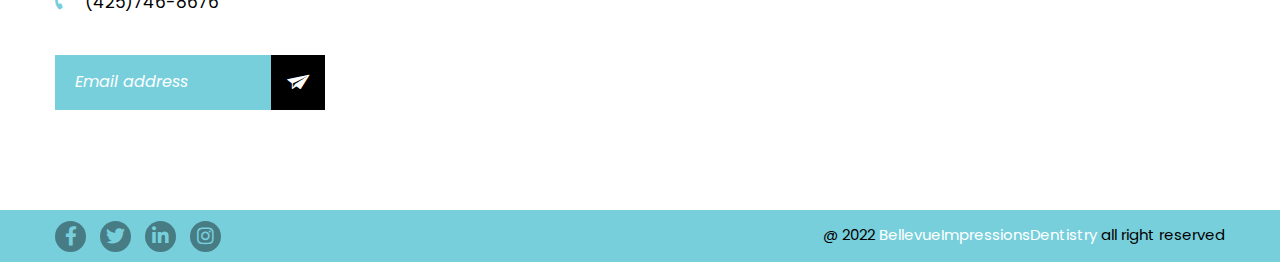
==== commit 65bec761: "inner pages" ====
--- a/index.html
+++ b/index.html
@@ -954,7 +954,7 @@
                     <div class="row">
                         <div class="col-lg-7">
                             <div class="title2">
-                                <h4>What Our Customers Are Saying</h4>
+                                <h4>testimonial</h4>
                                 <h2>Your <span>satisfaction is</span> <br class="d-none d-md-inline-block"> our top
                                     priority.</h2>
                             </div>
--- a/assets/css/main.css
+++ b/assets/css/main.css
@@ -1616,7 +1616,7 @@
 .form-control {
   border: 1px solid #e2e5e7;
   margin-bottom: 20px;
-  padding: 28px 20px;
+  padding: 24px 20px;
   border-radius: 0px;
   outline: 0 none;
   font-size: 12px;
@@ -2418,6 +2418,8 @@
   text-transform: capitalize;
   margin-bottom: 27px;
   letter-spacing: 0.25px;
+  text-transform: uppercase;
+  letter-spacing: 5px;
 }
 
 @media only screen and (max-width: 767px) {
@@ -2463,17 +2465,17 @@
 
 .header__top1--left i {
   font-size: 16px;
-  color: var(--white-color);
+  color: #000000;
 }
 
 .header__top1--left span {
-  color: var(--white-color);
+  color: #000000;
   font-size: 14px;
   line-height: 24px;
 }
 
 .header__top1--right i {
-  color: var(--white-color);
+  color: #000000;
   font-size: 16px;
 }
 
@@ -2493,7 +2495,7 @@
 }
 
 .header__top1--email span a {
-  color: var(--white-color);
+  color: #000000;
 }
 
 .header__top1--social {
@@ -2509,7 +2511,7 @@
   top: 3px;
   width: 1px;
   height: 26px;
-  background-color: #ffc9cc;
+  background-color: #49b3b2;
 }
 
 .header__top1--social a {
@@ -2847,6 +2849,10 @@
   position: relative;
 }
 
+.header.home1 .main-menu nav > ul {
+    font-size: 0;
+}
+
 .header.home1 .main-menu nav > ul > li a {
   font-size: 16px;
   display: inline-block;
@@ -2857,8 +2863,13 @@
   padding: 16px 14px;
 }
 
+.header.home1 .main-menu nav > ul > li.active a, .header.home1 .main-menu nav > ul > li a:hover {
+    background: #348D8F;
+    color: #fff;
+}
+
 .header.home1 .main-menu nav > ul > li a:hover {
-  color: var(--secd-color);
+  color: #fff;
 }
 
 .header.home1 .main-menu nav ul li ul {
@@ -2921,8 +2932,14 @@
   color: #666;
 }
 
-.header.home1 .main-menu nav ul li ul li:hover > a {
-  color: var(--main-color);
+.header.home1 .main-menu nav ul li ul.sub_menu li > a:hover {
+  color: var(--white-color);
+  background: #348d8c;
+}
+
+.header.home1 .main-menu nav ul li ul.sub_menu li > a {
+    background: none;
+    color: #666;
 }
 
 .header.home1 .main-menu nav ul li ul li.sub_menu_li > a {
@@ -3959,12 +3976,11 @@
 }
 
 .header.home1 .menu_sticky .main-menu nav > ul > li > a {
-  padding: 26px 14px;
-  color: var(--hover-color);
+  padding: 22px 14px;
 }
 
 .header.home1 .menu_sticky .main-menu nav > ul > li > a:hover {
-  color: var(--main-color);
+  /* color: var(--main-color); */
 }
 
 .header.home2 .menu_sticky .main-menu nav > ul > li > a {
@@ -10542,6 +10558,7 @@
 
 .contact_page1__left p {
   padding: 35px 30px;
+  margin-bottom: 0;
 }
 
 @media only screen and (max-width: 319px) {
@@ -10608,7 +10625,7 @@
 }
 
 .contact_page1__form button.btn9 {
-  border-radius: 0px;
+  /* border-radius: 0px; */
 }
 
 .pagination ul {
@@ -10851,3 +10868,78 @@
 /*==================================================
 ===| Style CSS End
 ===================================================*/
+
+
+.contact_page1__left ul {
+  background-color: #fff;
+  box-shadow: 3px 3px 6px #bfc3cf, -3px -3px 6px #fff;
+  border-radius: 10px;
+  background-image: -webkit-linear-gradient(top left,#eff0f3,#e5e6eb);
+  background-image: linear-gradient(to bottom right,#eff0f3,#e5e6eb);
+  border: none;
+  padding: 25px;
+}
+
+.contact_page1__left ul li {
+  margin-bottom: 15px;
+  font-size: 18px;
+  color: #358d8f;
+}
+
+.contact_page1__left ul li a {
+  color: inherit;
+}
+
+.contact_page1__left ul li i {}
+
+.contact_page1__left ul li span {
+  display: block;
+  font-size: 15px;
+  color: #000;
+}
+
+.contact_page1__form {
+  background-color: #fff;
+  box-shadow: 3px 3px 6px #bfc3cf, -3px -3px 6px #fff;
+  border-radius: 10px;
+  background-image: -webkit-linear-gradient(top left,#eff0f3,#e5e6eb);
+  background-image: linear-gradient(to bottom right,#eff0f3,#e5e6eb);
+  border: none;
+  padding: 25px;
+}
+
+.contact_page1__form .form-control {
+  background-color: #fcfcfc;
+  border: 1px solid #f3f3f3;
+  -webkit-appearance: none;
+  box-shadow: inset 3px 3px 6px #bfc3cf, inset -3px -3px 6px #ffffff;
+  border-radius: 25px;
+}
+
+.contact_page1__form input:focus {
+  box-shadow: rgb(7 30 84 / 40%) 5px 5px 6px inset, rgb(255 255 255) -5px -5px 6px inset;
+}
+
+.contact_page1__form button {
+  width: auto;
+  border-radius: 20px;
+  border: none;
+  padding: 8px 30px;
+  background: -webkit-gradient(linear,left top,right bottom,from(#eff0f3),to(#e5e6eb));
+  background: -webkit-linear-gradient(top left,#eff0f3,#e5e6eb);
+  background: linear-gradient(to bottom right,#eff0f3,#e5e6eb);
+  color: rgba(7,30,84,.4);
+  font-size: 13px;
+  -webkit-box-shadow: 3px 3px 3px #cecece, -3px -3px 3px #fff;
+  box-shadow: 3px 3px 3px #cecece, -3px -3px 3px #fff;
+  display: inline-block;
+}
+
+.contact_page1__form button:hover {
+  background: -webkit-gradient(linear,left top,right bottom,from(#dddddd),to(#ced0d7));
+    background: -webkit-linear-gradient(top left,#dddddd,#ced0d7);
+    background: linear-gradient(to bottom right,#dddddd,#e5e6eb);
+    color: rgba(7,30,84,.8);
+    -webkit-box-shadow: 3px 3px 3px #adabab, -3px -3px 3px #fff;
+    box-shadow: 3px 3px 3px #adabab, -3px -3px 3px #fff;
+}